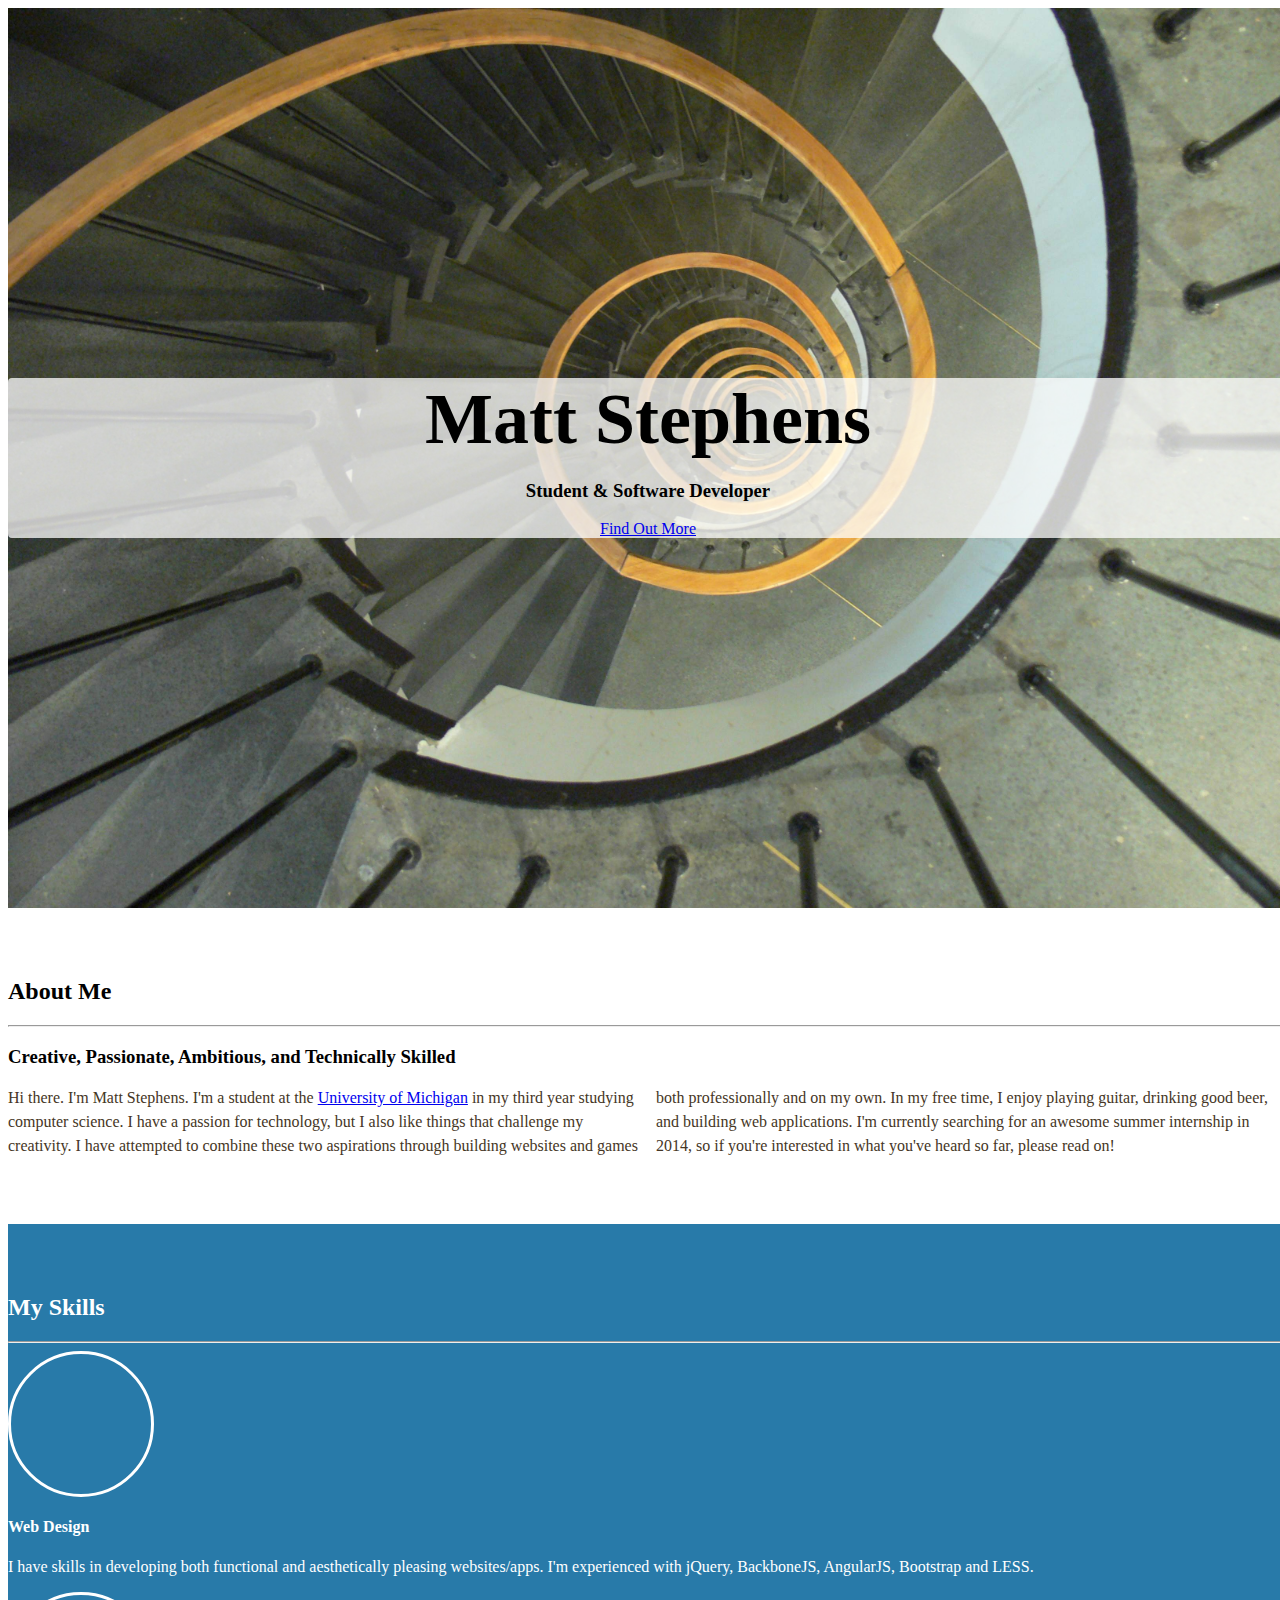
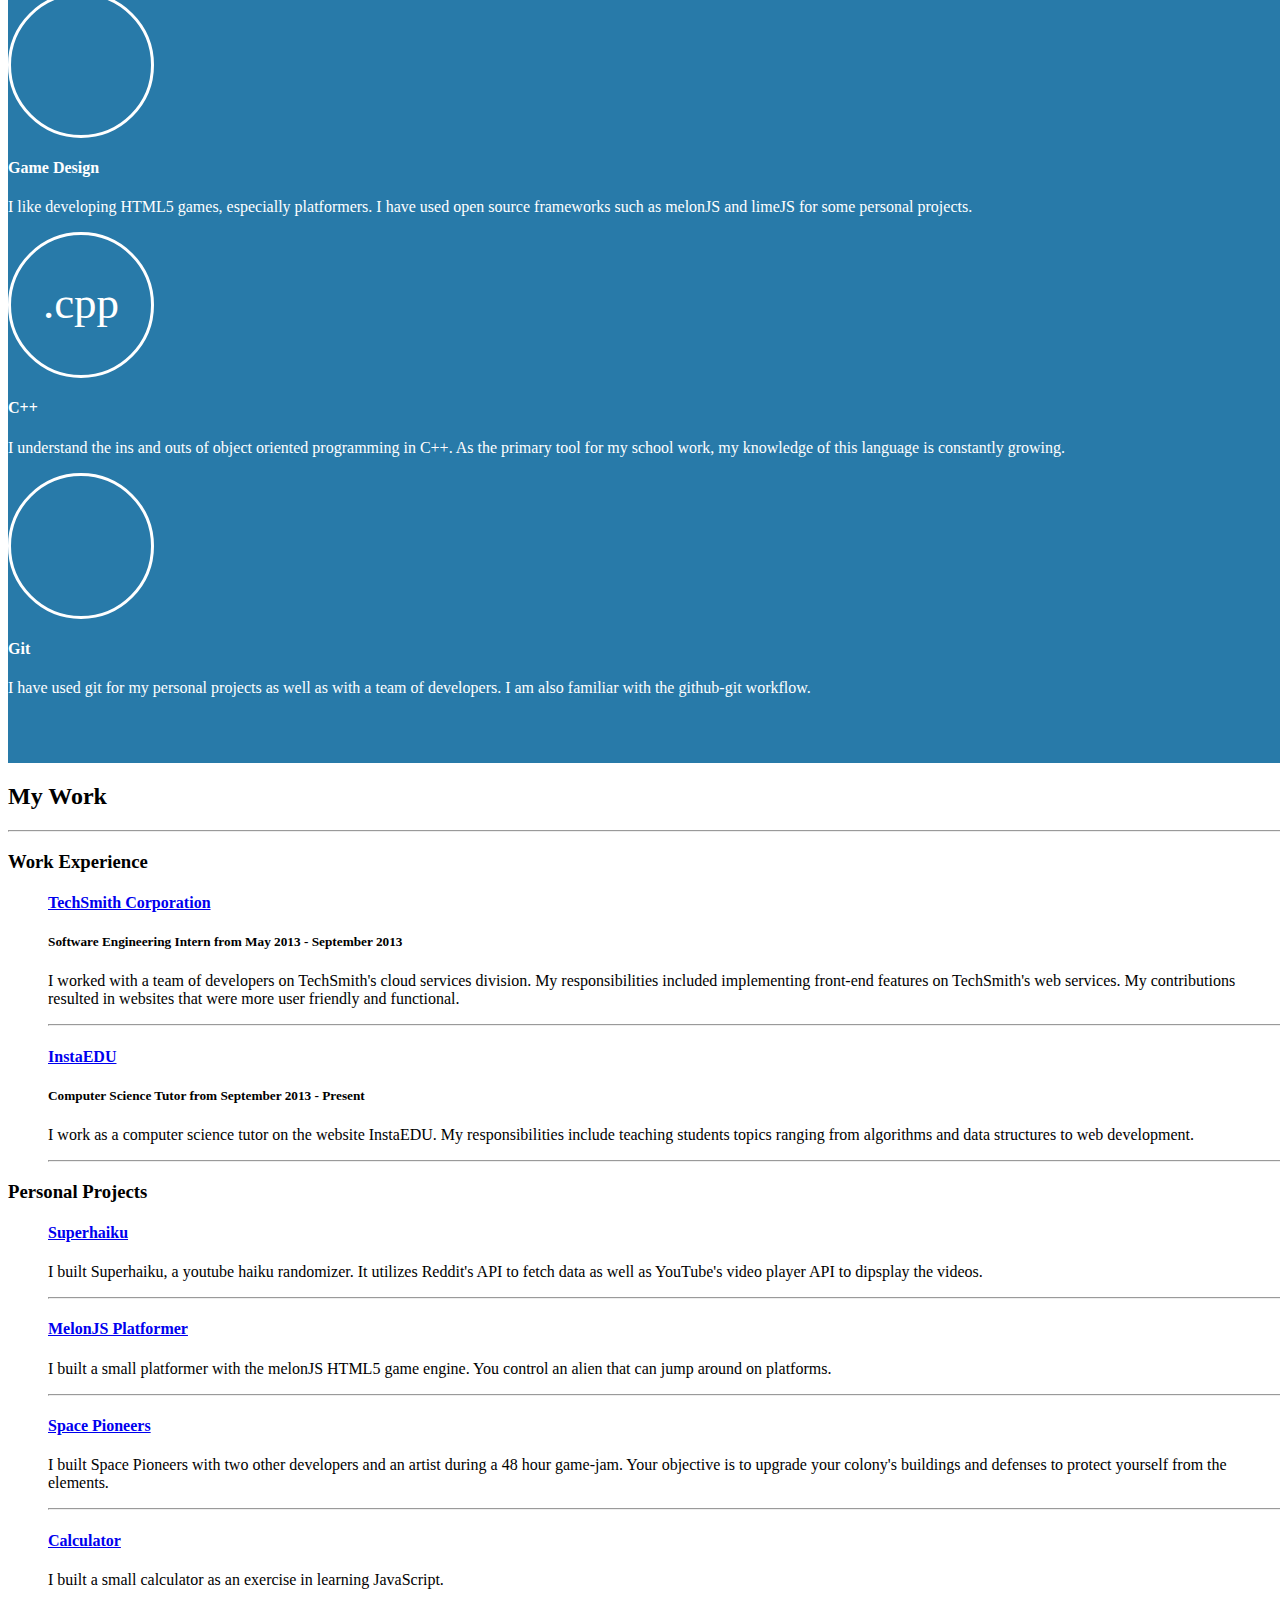
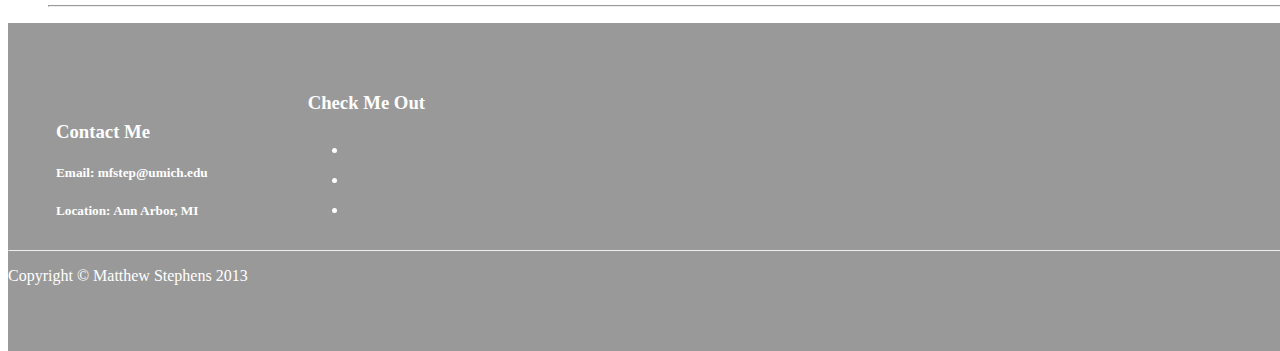
==== index.html @ 924f8e99 "Fixed footer links and updated skills" ====
<!DOCTYPE html>
<html lang="en">
  <head>
    <meta charset="utf-8">
    <meta name="viewport" content="width=device-width, initial-scale=1.0">
    <meta name="description" content="The personal website of Matt Stephens, student and software developer">
    <meta name="author" content="Matthew Stephens">

    <link type="image/x-icon" rel="icon" href="img/favicon.ico">
    <link type="image/x-icon" rel="shortcut icon" href="img/favicon.ico">

    <title>Matt Stephens: Student & Software Developer</title>

    <!-- Bootstrap core CSS -->
    <link href="css/bootstrap.css" rel="stylesheet">

    <!-- Add custom CSS here -->
    <link href="css/stylish-portfolio.css" rel="stylesheet">
    <link href="font-awesome/css/font-awesome.min.css" rel="stylesheet">
  </head>

  <body>

    <!-- Side Menu -->
    <a id="menu-toggle" href="#" class="btn btn-primary btn-lg toggle"><i class="icon-reorder"></i></a>
    <div id="sidebar-wrapper">
      <ul class="sidebar-nav">
        <a id="menu-close" href="#" class="btn btn-default btn-lg pull-right toggle"><i class="icon-remove"></i></a>
        <li class="sidebar-brand"><a href="http://startbootstrap.com">Start Bootstrap</a></li>
        <li><a href="#top">Home</a></li>
        <li><a href="#intro">About Me</a></li>
        <li><a href="#services">My Skills</a></li>
        <li><a href="#portfolio">My Work</a></li>
        <li><a href="#contact">Contact</a></li>
      </ul>
    </div>
    <!-- /Side Menu -->
  
    <!-- Full Page Image Header Area -->
    <div id="top" class="header">
      <div class="vert-text">
        <div class="landing-text col-md-6 col-md-offset-3">
          <h1>Matt Stephens</h1>
          <h3>Student & Software Developer</h3>
          <a href="#intro" class="btn btn-default btn-lg btn-primary">Find Out More</a>
        </div>
      </div>
    </div>
    <!-- /Full Page Image Header Area -->
  
    <!-- Intro -->
    <div id="intro" class="intro">
      <div class="container">
        <div class="row">
          <div class="col-md-4 col-md-offset-4 text-center">
            <h2>About Me</h2>
            <hr>
          </div>
          <div class="col-md-8 col-md-offset-2">
            <h3>Creative, Passionate, Ambitious, and Technically Skilled</h3>
            <p class="text-left">Hi there. I'm Matt Stephens. I'm a student at the <a href="http://umich.edu">University of Michigan</a> in my third year studying computer science. I have a passion for technology, but I also like things that challenge my creativity. I have attempted to combine these two aspirations through building websites and games both professionally and on my own. In my free time, I enjoy playing guitar, drinking good beer, and building web applications. I'm currently searching for an awesome summer internship in 2014, so if you're interested in what you've heard so far, please read on!</p>
          </div>
        </div>
      </div>
    </div>
    <!-- /Intro -->
  
    <!-- Services -->
    <div id="services" class="services">
      <div class="container">
        <div class="row">
          <div class="col-md-4 col-md-offset-4 text-center">
            <h2>My Skills</h2>
            <hr>
          </div>
        </div>
        <div class="row">
          <div class="col-md-2 col-md-offset-2 text-center">
            <div class="service-item">
              <i class="service-icon icon-html5"></i>
              <h4>Web Design</h4>
              <p>I have skills in developing both functional and aesthetically pleasing websites/apps. I'm experienced with jQuery, BackboneJS, AngularJS, Bootstrap and LESS. </p>
            </div>
          </div>
          <div class="col-md-2 text-center">
            <div class="service-item">
              <i class="service-icon icon-gamepad"></i>
              <h4>Game Design</h4>
              <p>I like developing HTML5 games, especially platformers. I have used open source frameworks such as melonJS and limeJS for some personal projects.</p>
            </div>
          </div>
          <div class="col-md-2 text-center">
            <div class="service-item">
              <i class="service-icon cpp-icon">.cpp</i>
              <h4>C++</h4>
              <p>I understand the ins and outs of object oriented programming in C++. As the primary tool for my school work, my knowledge of this language is constantly growing.</p>
            </div>
          </div>
          <div class="col-md-2 text-center">
            <div class="service-item">
              <i class="service-icon icon-code-fork"></i>
              <h4>Git</h4>
              <p>I have used git for my personal projects as well as with a team of developers. I am also familiar with the github-git workflow.</p>
            </div>
          </div>
        </div>
      </div>
    </div>
    <!-- /Services -->

    <!-- Callout -->
    <!-- <div class="callout">
      <div class="vert-text">
        <h1>A Dramatic Text Area</h1>
      </div>
    </div> -->
    <!-- /Callout -->

    <!-- Portfolio -->
    <div id ="portfolio" class="portfolio">
      <div class="container">
        <div class="row">
          <div class="col-md-4 col-md-offset-4 text-center">
            <h2>My Work</h2>
            <hr>
          </div>
        </div>
        <div class="row">
          <div class="col-md-8 col-md-offset-2">
            <h3>Work Experience</h3>
            <ul>
              <h4><a href="http://techsmith.com">TechSmith Corporation</a></h4>
              <h5>Software Engineering Intern from May 2013 - September 2013</h5>
              <p>I worked with a team of developers on TechSmith's cloud services division. My responsibilities included implementing front-end features on TechSmith's web services. My contributions resulted in websites that were more user friendly and functional.</p>
              <hr>
              <h4><a href="http://instaedu.com">InstaEDU</a></h4>
              <h5>Computer Science Tutor from September 2013 - Present</h5>
              <p>I work as a computer science tutor on the website InstaEDU. My responsibilities include teaching students topics ranging from algorithms and data structures to web development.</p>
              <hr>
            </ul>
          </div>
        </div>
        <div class="row">
          <div class="col-md-8 col-md-offset-2">
          <h3>Personal Projects</h3>
          <ul>
            <h4><a href="http://mfstephens.com/superhaiku">Superhaiku</a></h4>
            <p>I built Superhaiku, a youtube haiku randomizer. It utilizes Reddit's API to fetch data as well as YouTube's video player API to dipsplay the videos.</p>
            <hr>
            <h4><a href="http://mfstephens.com/melonJS-platformer/">MelonJS Platformer</a></h4>
            <p>I built a small platformer with the melonJS HTML5 game engine. You control an alien that can jump around on platforms.</p>
            <hr>
            <h4><a href="http://mfstephens.com/GameJamBeta">Space Pioneers</a></h4>
            <p>I built Space Pioneers with two other developers and an artist during a 48 hour game-jam. Your objective is to upgrade your colony's buildings and defenses to protect yourself from the elements.</p>
            <hr>
            <h4><a href="http://mfstephens.com/CalculatorJS">Calculator</a></h4>
            <p>I built a small calculator as an exercise in learning JavaScript.</p>
            <hr>
          </ul>
        </div>
      </div>
    </div>
    <!-- /Portfolio -->

    <!-- Call to Action -->
<!--     <div class="call-to-action">
      <div class="container">
        <div class="row">
          <div class="col-md-6 col-md-offset-3 text-center">
            <h3>Like what you see? Go ahead and shoot me an email.</h3>
            <a href="#top" class="btn btn-lg btn-default">Click Me!</a>
            <a href="#top" class="btn btn-lg btn-primary">Look at Me!</a>
          </div>
        </div>
      </div>
    </div> -->
    <!-- /Call to Action -->

    <!-- Footer -->
    <footer id="contact" class="call-to-action">
      <div class="container">
        <div class="row">
          <div class="col-md-6 col-md-offset-3 text-center">
            <div class="text-left footer-block">
              <h3>Contact Me</h3>
              <h5><b>Email:</b> mfstep@umich.edu</h5>
              <h5><b>Location:</b> Ann Arbor, MI</h5>
            </div>
            <div class="text-left footer-block">
              <h3>Check Me Out</h3>
              <ul class="list-inline">
                <li><a href="http://www.linkedin.com/pub/matthew-stephens/68/2b8/b42"><i class="icon-linkedin icon-2x"></i></a></li>
                <li><a href="https://github.com/mfstephens"><i class="icon-github icon-2x"></i></a></li>
                <li><a href="https://plus.google.com/u/0/112399172421768253395/posts"><i class="icon-google-plus icon-2x"></i></a></li>
              </ul>
            </div>
            <hr>
            <p>Copyright &copy; Matthew Stephens 2013</p>
          </div>
        </div>
      </div>
    </footer>
    <!-- /Footer -->

  <!-- Bootstrap core JavaScript -->
  <!-- Placed at the end of the document so the pages load faster -->
  <script src="js/jquery.js"></script>
  <script src="js/bootstrap.js"></script>

  <!-- Custom JavaScript for the Side Menu - Put in a custom JS file if you want to clean this up -->
  <script>
      $("#menu-close").click(function(e) {
          e.preventDefault();
          $("#sidebar-wrapper").toggleClass("active");
      });
  </script>
  <script>
      $("#menu-toggle").click(function(e) {
          e.preventDefault();
          $("#sidebar-wrapper").toggleClass("active");
      });
  </script>
  <script>
    $(function() {
        $('a[href*=#]:not([href=#])').click(function() {
          if (location.pathname.replace(/^\//,'') == this.pathname.replace(/^\//,'') 
              || location.hostname == this.hostname) {

            var target = $(this.hash);
            target = target.length ? target : $('[name=' + this.hash.slice(1) +']');
            if (target.length) {
              $('html,body').animate({
                scrollTop: target.offset().top
              }, 1000);
              return false;
            }
          }
        });
      });
    </script>
    <script>
        (function(i,s,o,g,r,a,m){i['GoogleAnalyticsObject']=r;i[r]=i[r]||function(){
        (i[r].q=i[r].q||[]).push(arguments)},i[r].l=1*new Date();a=s.createElement(o),
        m=s.getElementsByTagName(o)[0];a.async=1;a.src=g;m.parentNode.insertBefore(a,m)
        })(window,document,'script','//www.google-analytics.com/analytics.js','ga');

        ga('create', 'UA-41989100-2', 'mfstephens.com');
        ga('send', 'pageview');
    </script>
  </body>
</html>
---- css/stylish-portfolio.css ----
/* Global Styles */

html,
body {
  height: 100%;
  width: 100%;
}

.vert-text {
  display: table-cell;
  vertical-align: middle;
  text-align: center;
}

.vert-text h1 {
  padding: 0;
  margin: 0;
  font-size: 4.5em;
  font-weight: 700;
}

.landing-text {
  background: rgba(255, 255, 255, .75);
  border-radius: 4px;
}

.landing-text a {
  margin-bottom: 14px;
}

/* Side Menu */

#sidebar-wrapper {
  margin-right: -250px;
  right: 0;
  width: 250px;
  background: #000;
  position: fixed;
  height: 100%;
  overflow-y: auto;
  z-index: 1000;
  -webkit-transition: all 0.4s ease 0s;
  -moz-transition: all 0.4s ease 0s;
  -ms-transition: all 0.4s ease 0s;
  -o-transition: all 0.4s ease 0s;
  transition: all 0.4s ease 0s;
}

.sidebar-nav {
  position: absolute;
  top: 0;
  width: 250px;
  list-style: none;
  margin: 0;
  padding: 0;
}

.sidebar-nav li {
  line-height: 40px;
  text-indent: 20px;
}

.sidebar-nav li a {
  color: #999999;
  display: block;
  text-decoration: none;
}

.sidebar-nav li a:hover {
  color: #fff;
  background: rgba(255,255,255,0.2);
  text-decoration: none;
}

.sidebar-nav li a:active,
.sidebar-nav li a:focus {
  text-decoration: none;
}

.sidebar-nav > .sidebar-brand {
  height: 55px;
  line-height: 55px;
  font-size: 18px;
}

.sidebar-nav > .sidebar-brand a {
  color: #999999;
}

.sidebar-nav > .sidebar-brand a:hover {
  color: #fff;
  background: none;
}

#menu-toggle {
  top: 0;
  right: 0;
  position: fixed;
  z-index: 1;
}

#sidebar-wrapper.active {
  right: 250px;
  width: 250px;
  -webkit-transition: all 0.4s ease 0s;
  -moz-transition: all 0.4s ease 0s;
  -ms-transition: all 0.4s ease 0s;
  -o-transition: all 0.4s ease 0s;
  transition: all 0.4s ease 0s;
}

.toggle {
  margin: 5px 5px 0 0;
}

/* Full Page Image Header Area */

.header {
  display: table;
  height: 100%;
  width: 100%;
  position: relative;
  background: url(../img/bg.JPG) no-repeat center center fixed; 
  -webkit-background-size: cover;
  -moz-background-size: cover;
  -o-background-size: cover;
  background-size: cover;
}

/* Intro */

.intro {
  padding: 50px 0;
}

.intro p{
  -moz-column-count: 2;
  -moz-column-gap: 1em;
  -webkit-column-count: 2;
  -webkit-column-gap: 1em;
  column-count: 2;
  column-gap: 1em;
  line-height: 1.5em;
  color: rgb(69,54,37);
}

/* Services */

.services {
  background: #287AA9;
  padding: 50px 0;
  color: #ffffff;
}

.service-item {
  margin-bottom: 15px;
}

i.service-icon {
  border: 3px solid #ffffff;
  border-radius: 50%;
  display: inline-block;
  font-size: 56px;
  width: 140px;
  height: 140px;
  line-height: 136px;
  vertical-align: middle; 
  text-align: center;
}

i.service-icon:hover {
  font-size: 68px;
}

i.cpp-icon {
  font-style: normal;
  font-size: 45px;
}

i.cpp-icon:hover {
  font-size: 57px;
}

/* Callout */

.callout {
  color: #ffffff;
  display: table;
  height: 400px;
  width: 100%;
  background: url(../img/section-two.JPG) no-repeat center center fixed; 
  -webkit-background-size: cover;
  -moz-background-size: cover;
  -o-background-size: cover;
  background-size: cover;
}

/* Portfolio */


/* Call to Action */

.call-to-action {
  color: #ffffff;
  background: #999999;
  padding: 50px 0;
}

.call-to-action .btn {
  margin: 10px;
}

/* Footer */

footer {
  padding: 100px 0;
}

footer h3 {
  margin-bottom: 1em;
}

footer a {
  font-size: 1.6em;
  color: inherit;
}

footer a:hover {
  text-decoration: none;
  color: #287AA9;
  cursor: pointer;
}

.footer-block{
  display: inline-block;
  padding: 0 3em 0 3em;
}
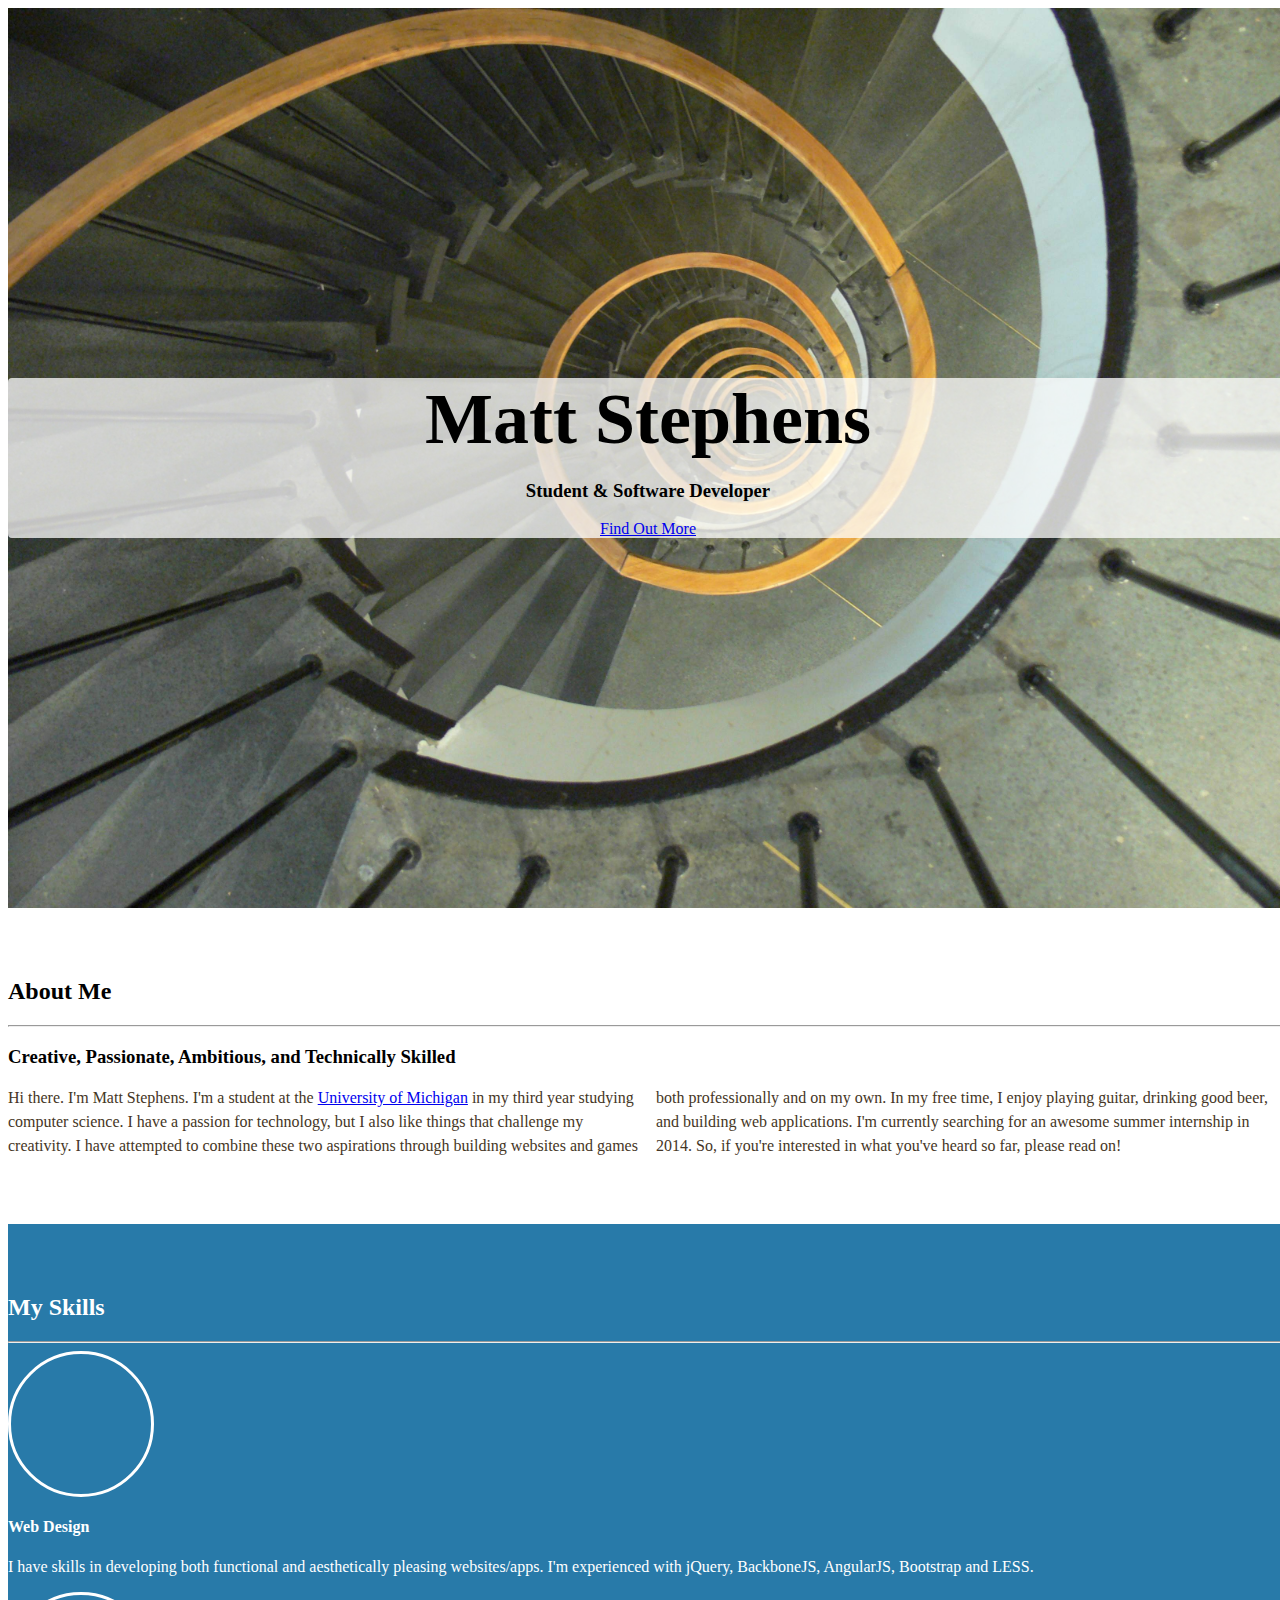
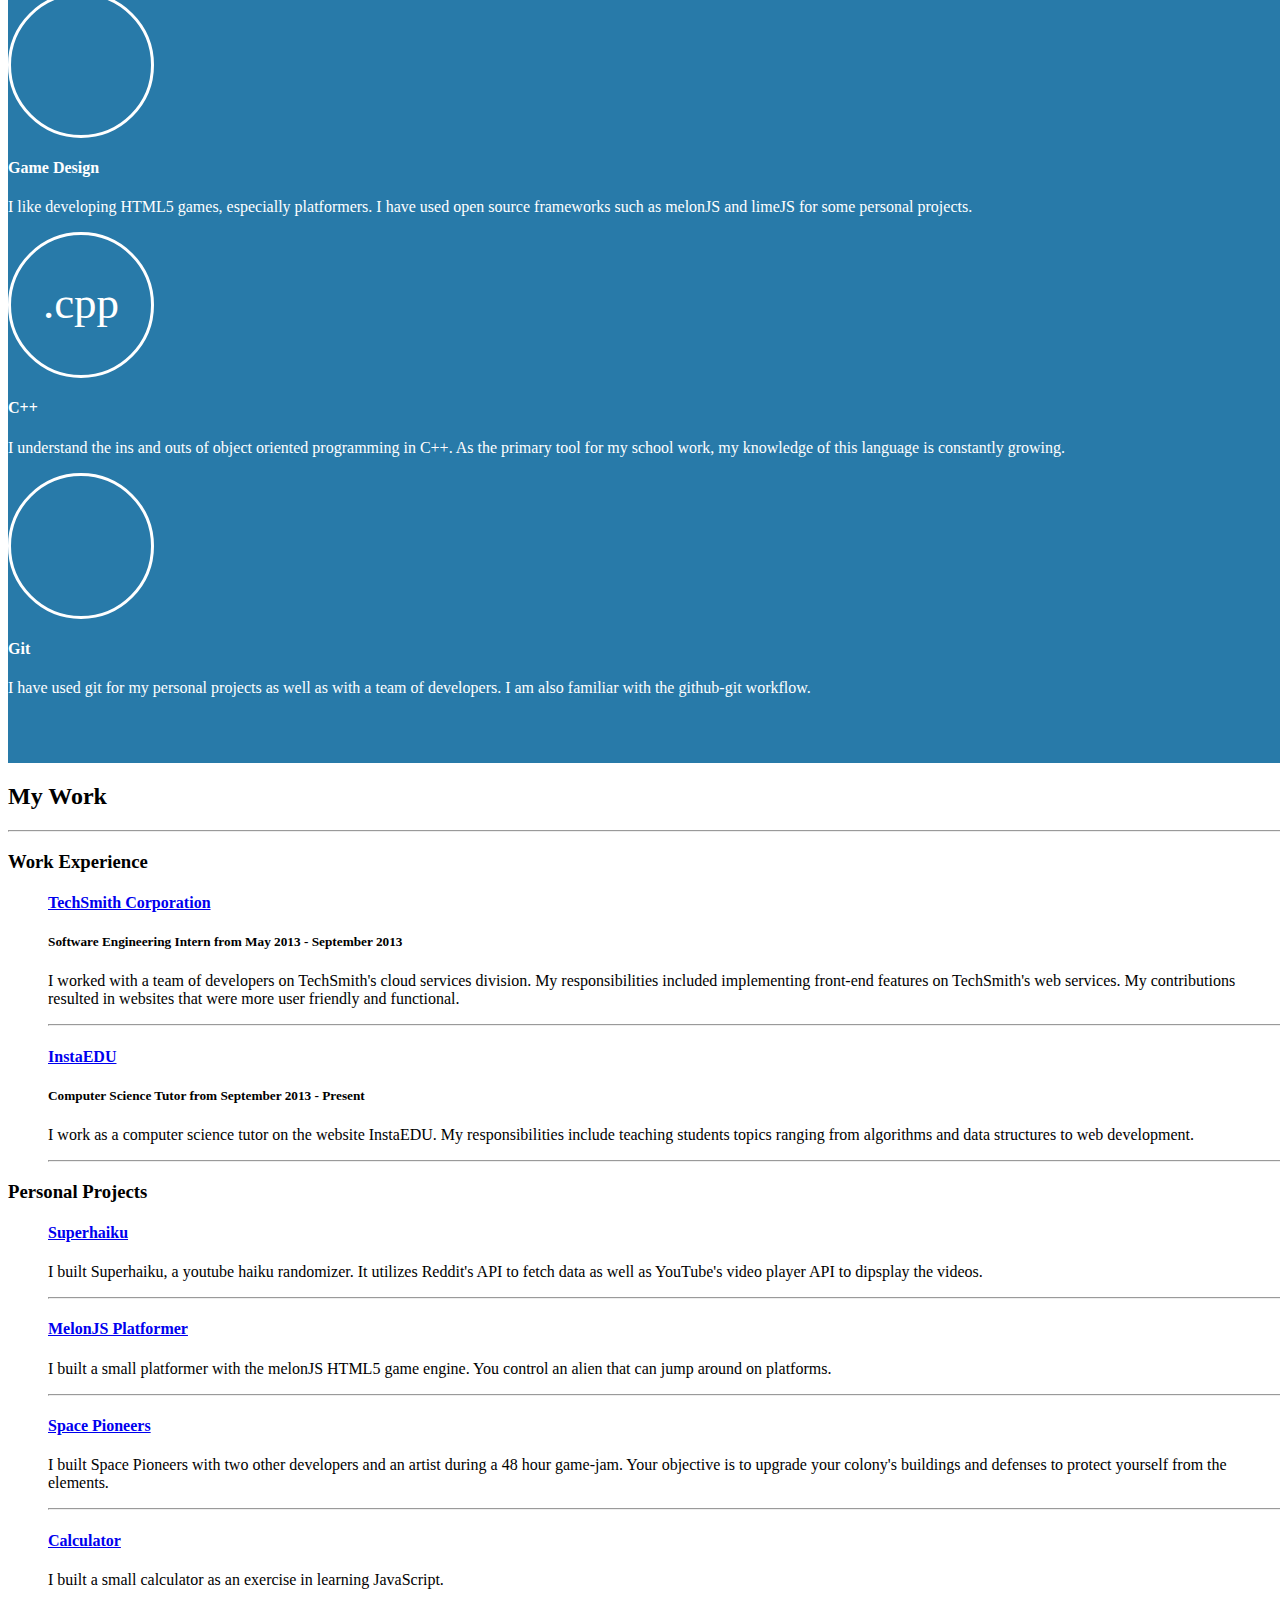
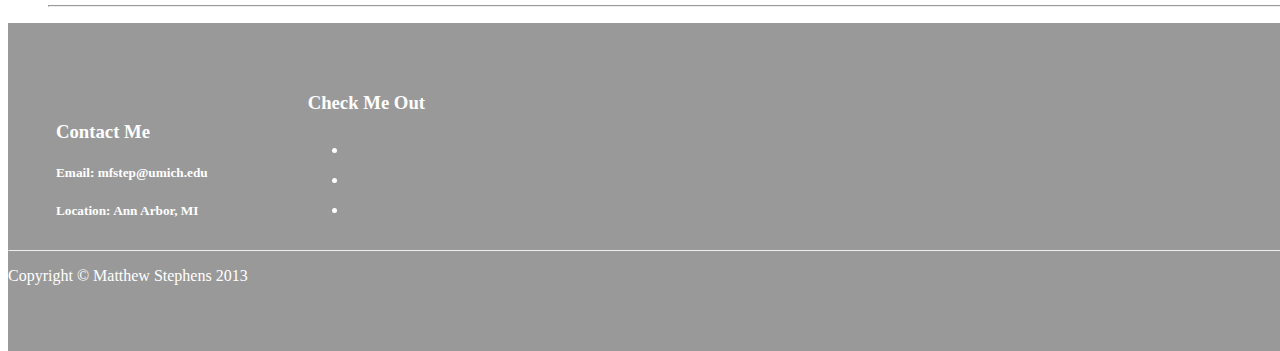
==== commit f2451adb: "Merge pull request #9 from mfstephens/redesign" ====
--- a/index.html
+++ b/index.html
@@ -26,7 +26,7 @@
     <div id="sidebar-wrapper">
       <ul class="sidebar-nav">
         <a id="menu-close" href="#" class="btn btn-default btn-lg pull-right toggle"><i class="icon-remove"></i></a>
-        <li class="sidebar-brand"><a href="http://startbootstrap.com">Start Bootstrap</a></li>
+        <li class="sidebar-brand"><a href="http://mfstephens.com">Matt Stephens</a></li>
         <li><a href="#top">Home</a></li>
         <li><a href="#intro">About Me</a></li>
         <li><a href="#services">My Skills</a></li>
@@ -58,7 +58,7 @@
           </div>
           <div class="col-md-8 col-md-offset-2">
             <h3>Creative, Passionate, Ambitious, and Technically Skilled</h3>
-            <p class="text-left">Hi there. I'm Matt Stephens. I'm a student at the <a href="http://umich.edu">University of Michigan</a> in my third year studying computer science. I have a passion for technology, but I also like things that challenge my creativity. I have attempted to combine these two aspirations through building websites and games both professionally and on my own. In my free time, I enjoy playing guitar, drinking good beer, and building web applications. I'm currently searching for an awesome summer internship in 2014, so if you're interested in what you've heard so far, please read on!</p>
+            <p class="text-left">Hi there. I'm Matt Stephens. I'm a student at the <a href="http://umich.edu">University of Michigan</a> in my third year studying computer science. I have a passion for technology, but I also like things that challenge my creativity. I have attempted to combine these two aspirations through building websites and games both professionally and on my own. In my free time, I enjoy playing guitar, drinking good beer, and building web applications. I'm currently searching for an awesome summer internship in 2014. So, if you're interested in what you've heard so far, please read on!</p>
           </div>
         </div>
       </div>
--- a/css/stylish-portfolio.css
+++ b/css/stylish-portfolio.css
@@ -178,7 +178,7 @@
 }
 
 i.cpp-icon:hover {
-  font-size: 57px;
+  font-size: 53px;
 }
 
 /* Callout */
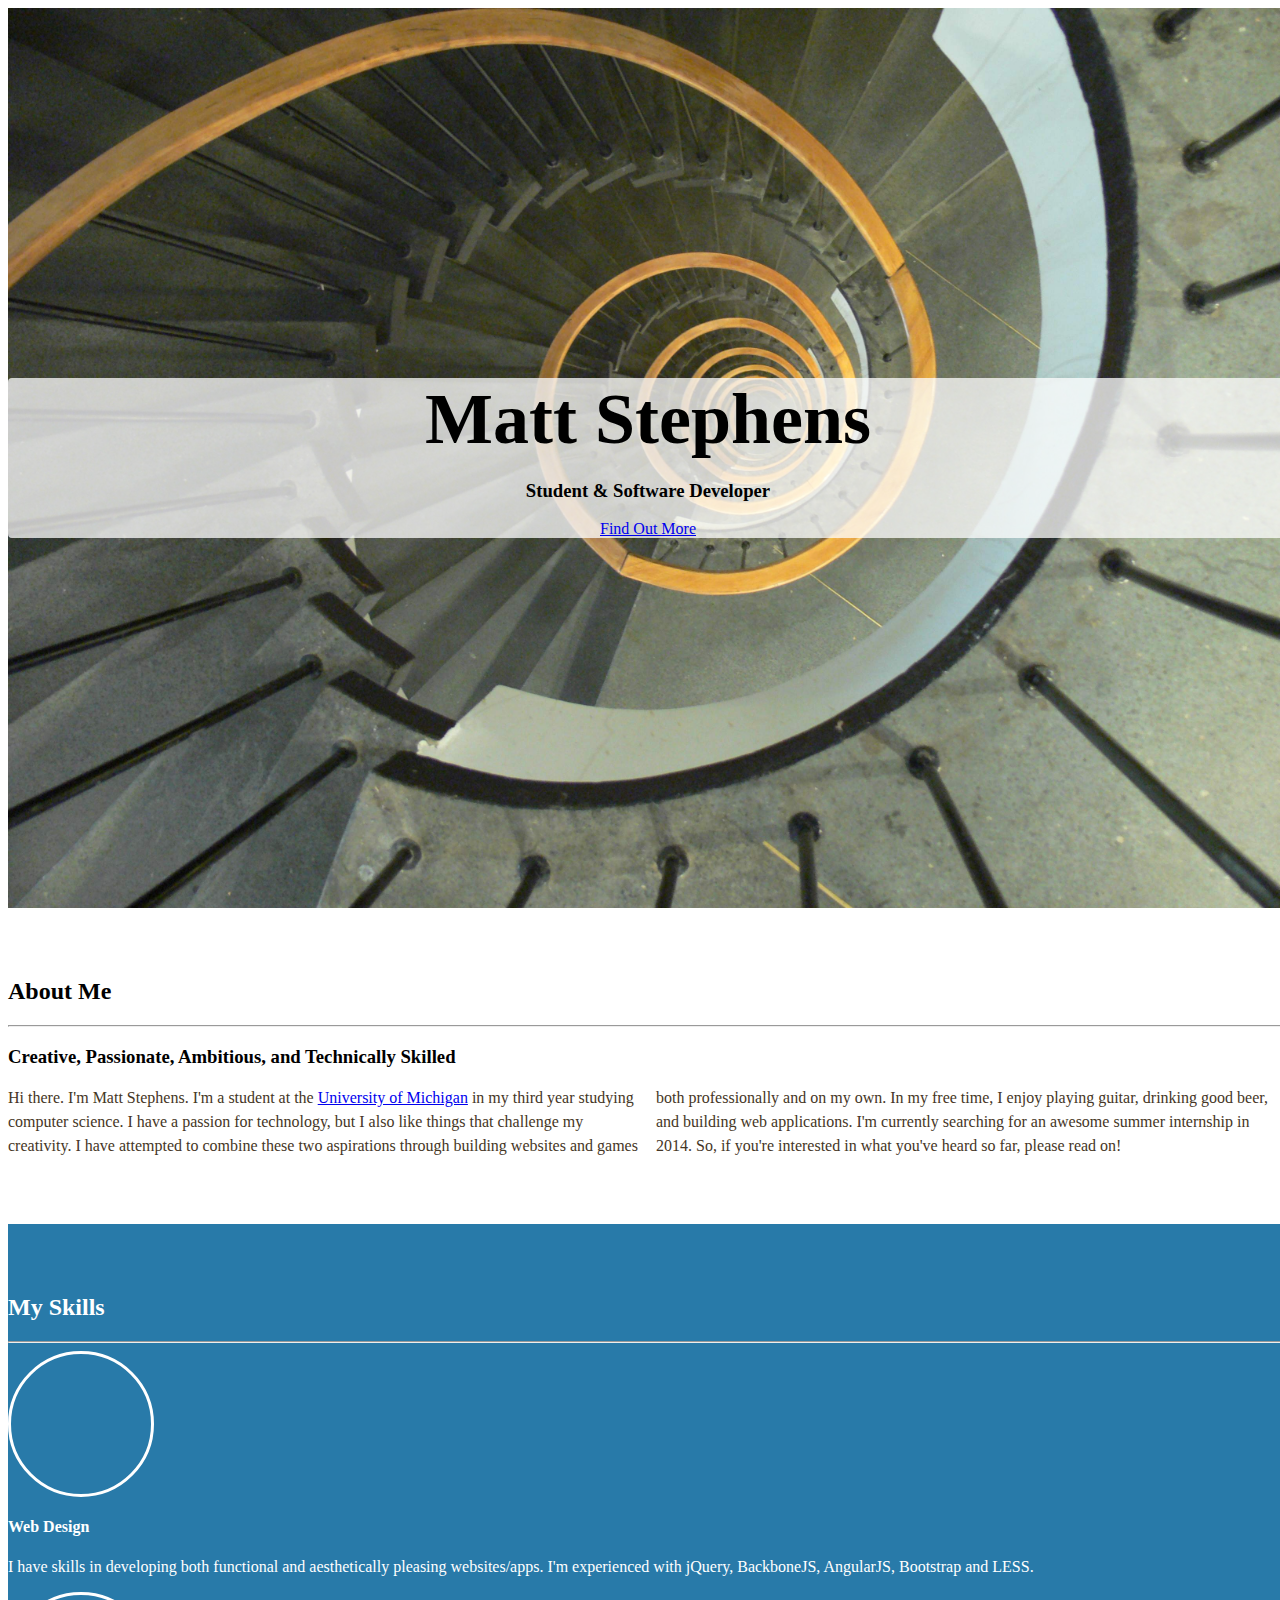
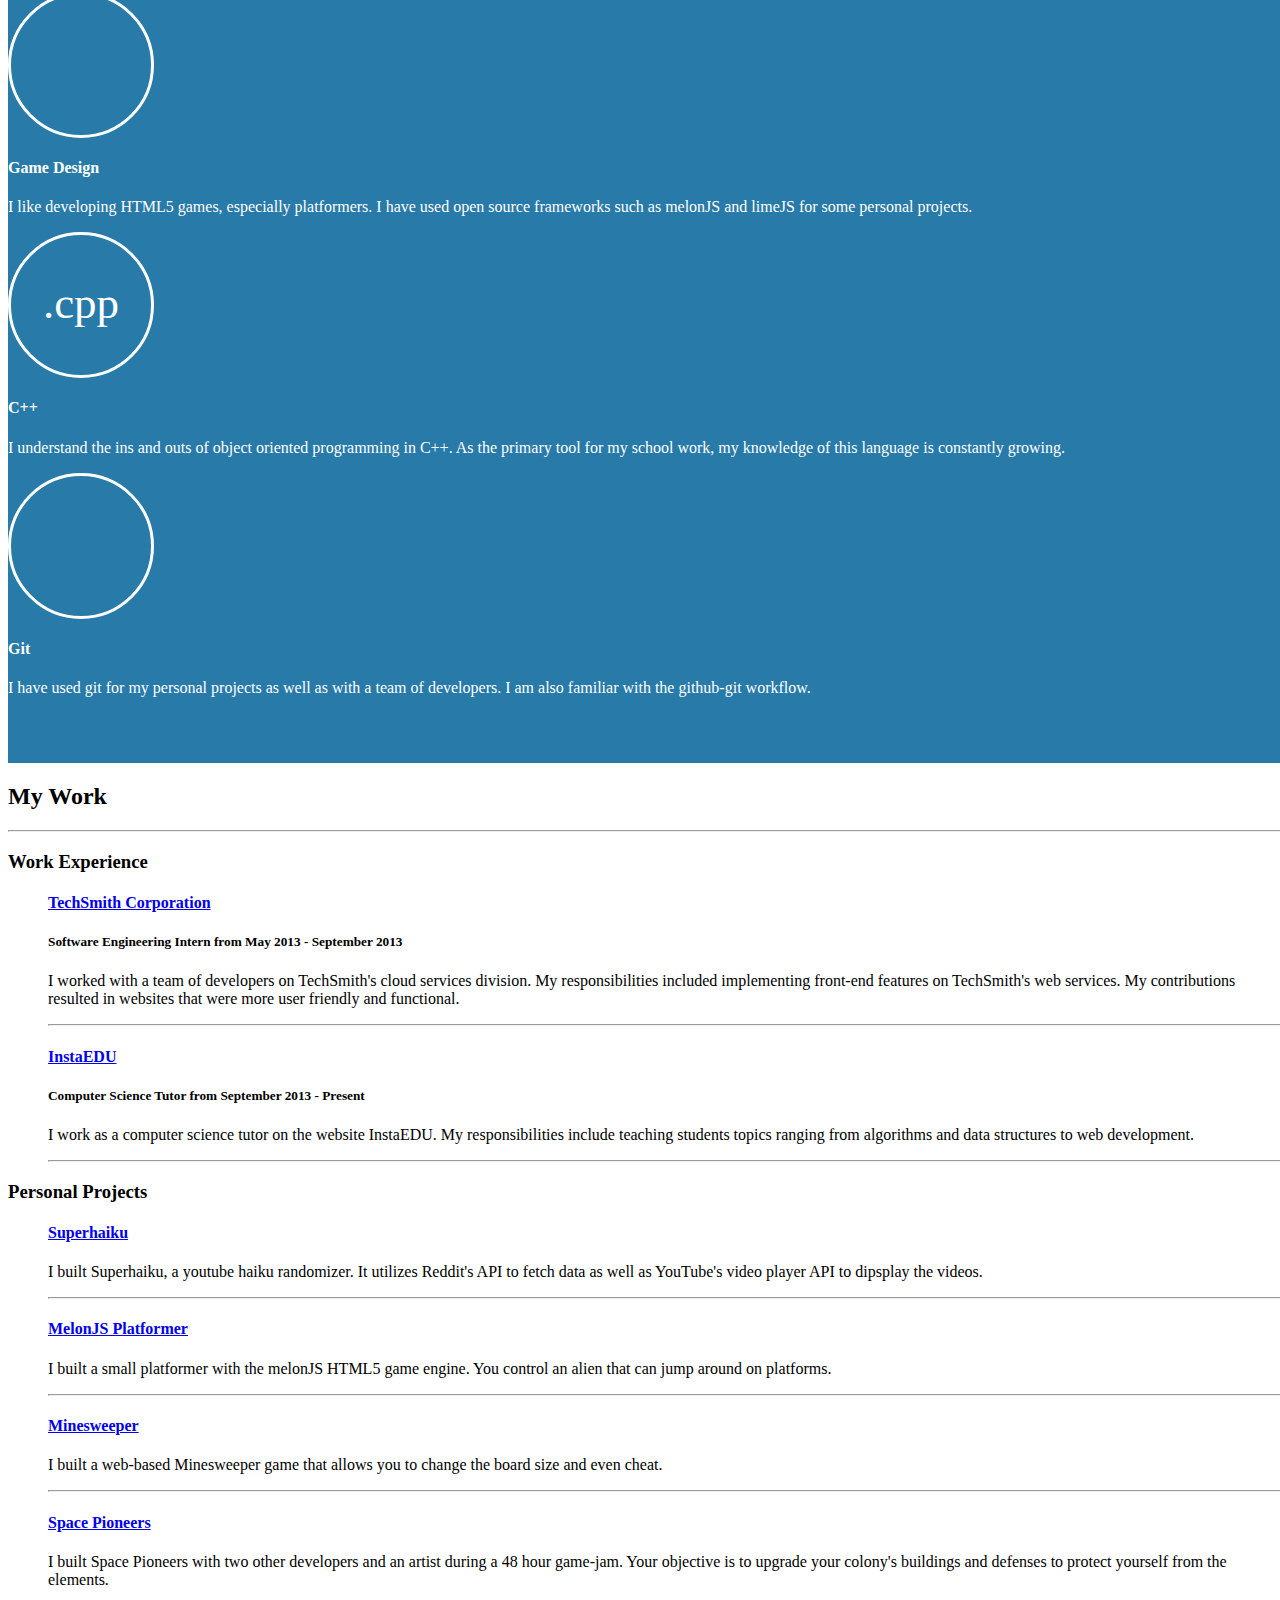
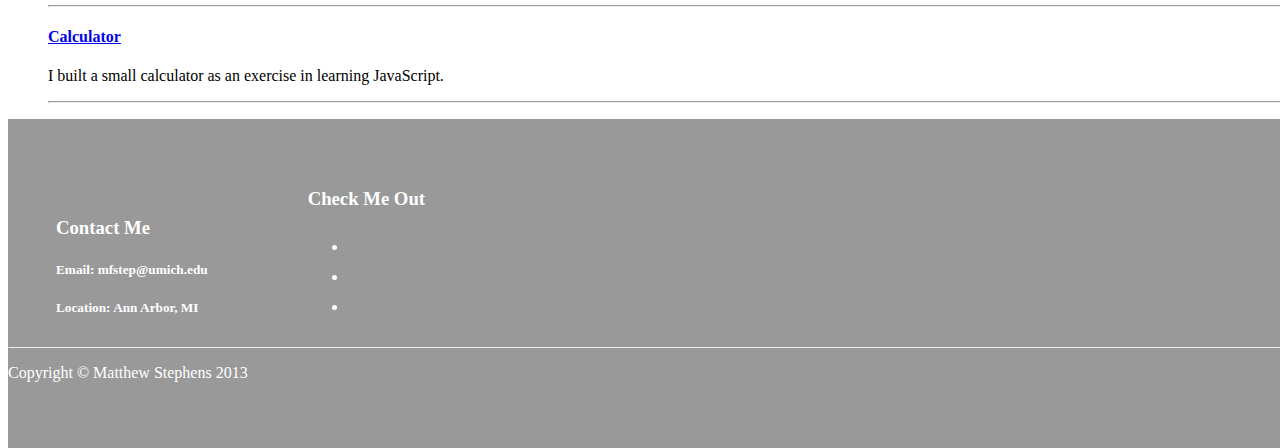
==== commit 3e453de3: "Added new project update" ====
--- a/index.html
+++ b/index.html
@@ -108,14 +108,6 @@
     </div>
     <!-- /Services -->
 
-    <!-- Callout -->
-    <!-- <div class="callout">
-      <div class="vert-text">
-        <h1>A Dramatic Text Area</h1>
-      </div>
-    </div> -->
-    <!-- /Callout -->
-
     <!-- Portfolio -->
     <div id ="portfolio" class="portfolio">
       <div class="container">
@@ -150,6 +142,9 @@
             <h4><a href="http://mfstephens.com/melonJS-platformer/">MelonJS Platformer</a></h4>
             <p>I built a small platformer with the melonJS HTML5 game engine. You control an alien that can jump around on platforms.</p>
             <hr>
+            <h4><a href="http://mfstephens.com/Minesweeper">Minesweeper</a></h4>
+            <p>I built a web-based Minesweeper game that allows you to change the board size and even cheat.</p>
+            <hr>
             <h4><a href="http://mfstephens.com/GameJamBeta">Space Pioneers</a></h4>
             <p>I built Space Pioneers with two other developers and an artist during a 48 hour game-jam. Your objective is to upgrade your colony's buildings and defenses to protect yourself from the elements.</p>
             <hr>
@@ -161,20 +156,6 @@
       </div>
     </div>
     <!-- /Portfolio -->
-
-    <!-- Call to Action -->
-<!--     <div class="call-to-action">
-      <div class="container">
-        <div class="row">
-          <div class="col-md-6 col-md-offset-3 text-center">
-            <h3>Like what you see? Go ahead and shoot me an email.</h3>
-            <a href="#top" class="btn btn-lg btn-default">Click Me!</a>
-            <a href="#top" class="btn btn-lg btn-primary">Look at Me!</a>
-          </div>
-        </div>
-      </div>
-    </div> -->
-    <!-- /Call to Action -->
 
     <!-- Footer -->
     <footer id="contact" class="call-to-action">
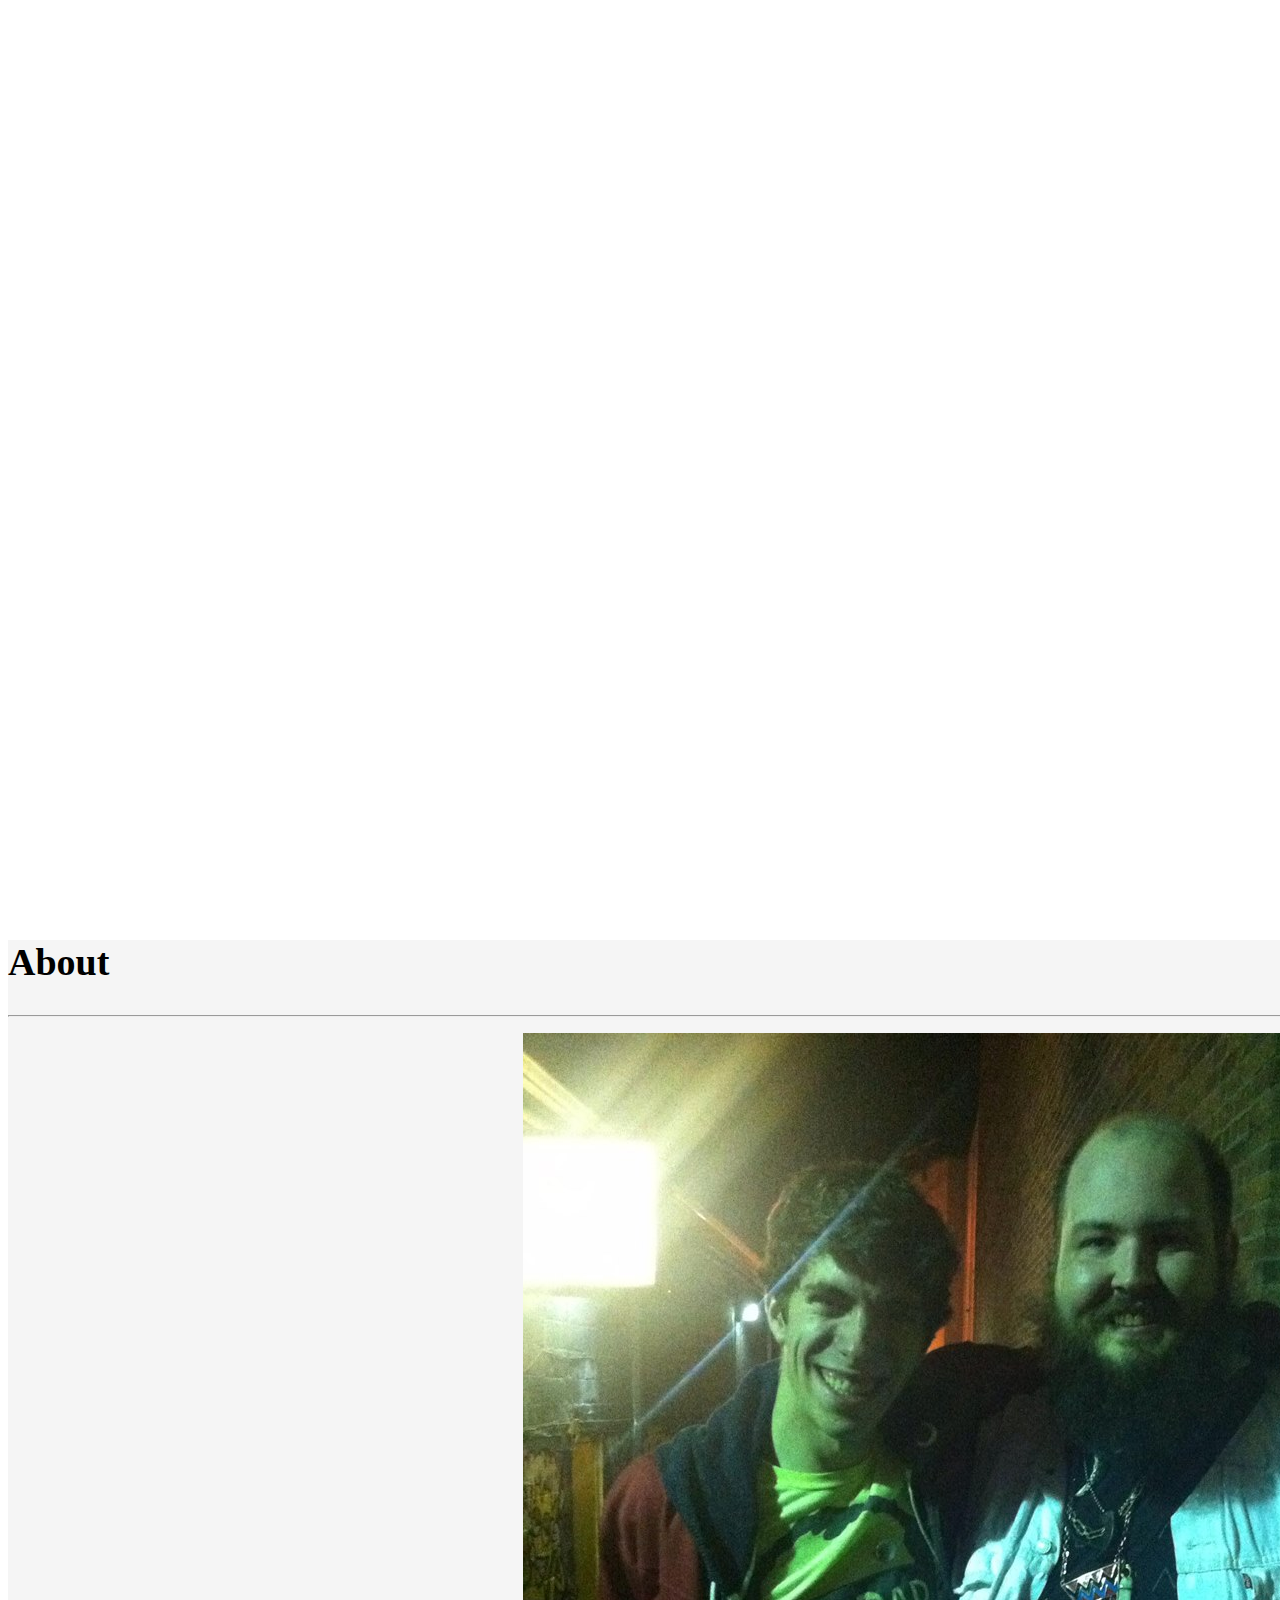
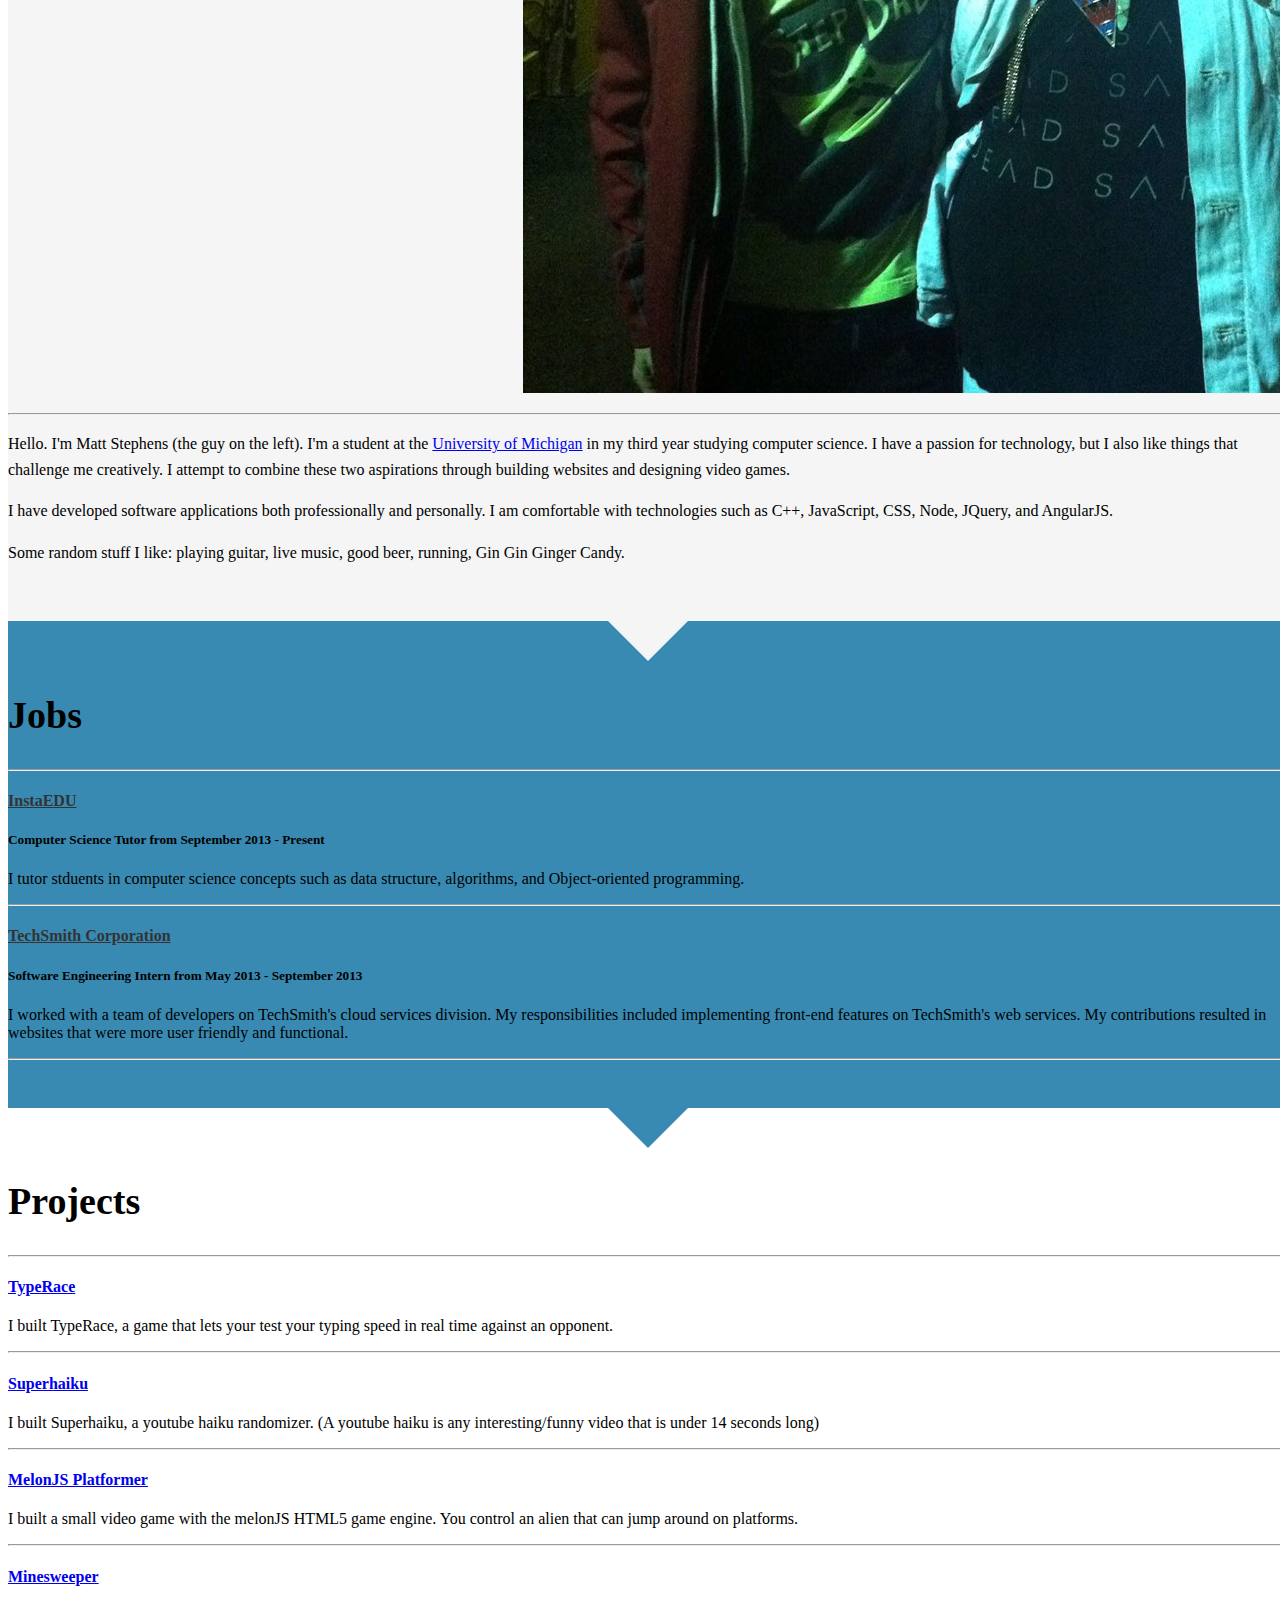
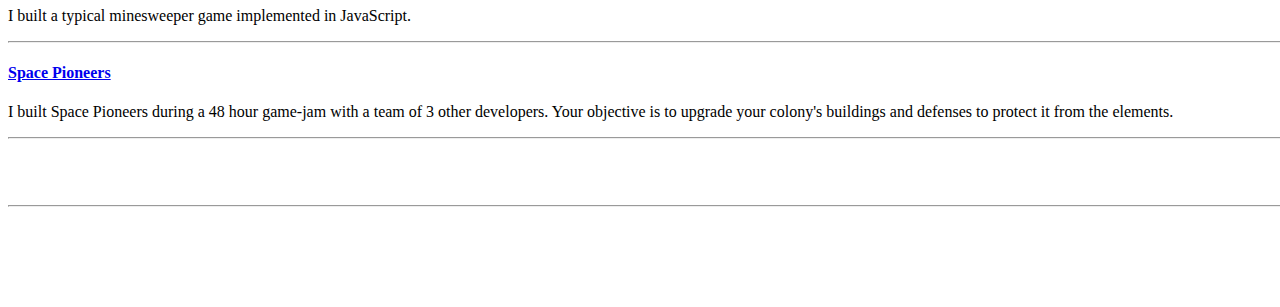
==== commit 17208260: "Changed a bunch of stuff" ====
--- a/index.html
+++ b/index.html
@@ -5,178 +5,124 @@
     <meta name="viewport" content="width=device-width, initial-scale=1.0">
     <meta name="description" content="The personal website of Matt Stephens, student and software developer">
     <meta name="author" content="Matthew Stephens">
-
     <link type="image/x-icon" rel="icon" href="img/favicon.ico">
     <link type="image/x-icon" rel="shortcut icon" href="img/favicon.ico">
-
-    <title>Matt Stephens: Student & Software Developer</title>
-
-    <!-- Bootstrap core CSS -->
+    <title>Matt Stephens</title>
     <link href="css/bootstrap.css" rel="stylesheet">
-
-    <!-- Add custom CSS here -->
-    <link href="css/stylish-portfolio.css" rel="stylesheet">
+    <link href="css/index.css" rel="stylesheet">
     <link href="font-awesome/css/font-awesome.min.css" rel="stylesheet">
   </head>
 
   <body>
-
-    <!-- Side Menu -->
-    <a id="menu-toggle" href="#" class="btn btn-primary btn-lg toggle"><i class="icon-reorder"></i></a>
-    <div id="sidebar-wrapper">
-      <ul class="sidebar-nav">
-        <a id="menu-close" href="#" class="btn btn-default btn-lg pull-right toggle"><i class="icon-remove"></i></a>
-        <li class="sidebar-brand"><a href="http://mfstephens.com">Matt Stephens</a></li>
-        <li><a href="#top">Home</a></li>
-        <li><a href="#intro">About Me</a></li>
-        <li><a href="#services">My Skills</a></li>
-        <li><a href="#portfolio">My Work</a></li>
-        <li><a href="#contact">Contact</a></li>
-      </ul>
-    </div>
-    <!-- /Side Menu -->
-  
     <!-- Full Page Image Header Area -->
     <div id="top" class="header">
       <div class="vert-text">
-        <div class="landing-text col-md-6 col-md-offset-3">
+        <div class="header-container white">
+          <h3>Introducing</h3>
           <h1>Matt Stephens</h1>
           <h3>Student & Software Developer</h3>
-          <a href="#intro" class="btn btn-default btn-lg btn-primary">Find Out More</a>
+          <div class="col-md-6 col-md-offset-3 social-icons">
+            <div class="linky"><a href="http://www.linkedin.com/pub/matthew-stephens/68/2b8/b42"><i class="icon-linkedin icon-fw"></i></a></div>
+            <div class="linky"><a href="https://github.com/mfstephens"><i class="icon-github icon-fw"></i></a></div>
+            <div class="linky"><a href="https://plus.google.com/u/0/112399172421768253395/posts"><i class="icon-google-plus icon-fw"></i></a></div>
+            <div class="linky"><a href="mailto:mfstep@umich.edu"><i class="icon-envelope-alt icon-fw"></i></a></div>
+          </div>
         </div>
+        <div class="arrow"><div class="arrow-linky"><a href="#about"><i class="icon-circle-arrow-down icon-fw white"></i></a></div></div>
       </div>
     </div>
     <!-- /Full Page Image Header Area -->
-  
-    <!-- Intro -->
-    <div id="intro" class="intro">
+    
+    <!-- About -->
+    <div id ="about" class="about">
       <div class="container">
         <div class="row">
           <div class="col-md-4 col-md-offset-4 text-center">
-            <h2>About Me</h2>
+            <h2>About</h2>
             <hr>
           </div>
           <div class="col-md-8 col-md-offset-2">
-            <h3>Creative, Passionate, Ambitious, and Technically Skilled</h3>
-            <p class="text-left">Hi there. I'm Matt Stephens. I'm a student at the <a href="http://umich.edu">University of Michigan</a> in my third year studying computer science. I have a passion for technology, but I also like things that challenge my creativity. I have attempted to combine these two aspirations through building websites and games both professionally and on my own. In my free time, I enjoy playing guitar, drinking good beer, and building web applications. I'm currently searching for an awesome summer internship in 2014. So, if you're interested in what you've heard so far, please read on!</p>
-          </div>
-        </div>
-      </div>
-    </div>
-    <!-- /Intro -->
-  
-    <!-- Services -->
-    <div id="services" class="services">
-      <div class="container">
-        <div class="row">
-          <div class="col-md-4 col-md-offset-4 text-center">
-            <h2>My Skills</h2>
-            <hr>
-          </div>
-        </div>
-        <div class="row">
-          <div class="col-md-2 col-md-offset-2 text-center">
-            <div class="service-item">
-              <i class="service-icon icon-html5"></i>
-              <h4>Web Design</h4>
-              <p>I have skills in developing both functional and aesthetically pleasing websites/apps. I'm experienced with jQuery, BackboneJS, AngularJS, Bootstrap and LESS. </p>
+            <div class="photo">
+              <img src="img/wallave.jpg" alt="Matt Stephens" class="img-circle img-responsive">
             </div>
           </div>
-          <div class="col-md-2 text-center">
-            <div class="service-item">
-              <i class="service-icon icon-gamepad"></i>
-              <h4>Game Design</h4>
-              <p>I like developing HTML5 games, especially platformers. I have used open source frameworks such as melonJS and limeJS for some personal projects.</p>
-            </div>
-          </div>
-          <div class="col-md-2 text-center">
-            <div class="service-item">
-              <i class="service-icon cpp-icon">.cpp</i>
-              <h4>C++</h4>
-              <p>I understand the ins and outs of object oriented programming in C++. As the primary tool for my school work, my knowledge of this language is constantly growing.</p>
-            </div>
-          </div>
-          <div class="col-md-2 text-center">
-            <div class="service-item">
-              <i class="service-icon icon-code-fork"></i>
-              <h4>Git</h4>
-              <p>I have used git for my personal projects as well as with a team of developers. I am also familiar with the github-git workflow.</p>
+          <div class="col-md-6 col-md-offset-3">
+            <hr>
+            <div class="col-md-6 about-text">
+              <p class="text-left">Hello. I'm Matt Stephens (the guy on the left). I'm a student at the <a href="http://umich.edu">University of Michigan</a> in my third year studying computer science. I have a passion for technology, but I also like things that challenge me creatively. I attempt to combine these two aspirations through building websites and designing video games.</p>
+            </div> 
+            <div class="col-md-6 about-text">
+              <p class="text-left">I have developed software applications both professionally and personally. I am comfortable with technologies such as C++, JavaScript, CSS, Node, JQuery, and AngularJS.</p>
+              <p class="text-left">Some random stuff I like: playing guitar, live music, good beer, running, Gin Gin Ginger Candy.</p>
             </div>
           </div>
         </div>
       </div>
     </div>
-    <!-- /Services -->
+    <!-- About -->
+
+    <!-- Jobs -->
+    <div id ="jobs" class="jobs">
+      <div class="arrow-down gray"></div>
+      <div class="container">
+        <div class="row">
+          <div class="col-md-4 col-md-offset-4 text-center">
+            <h2>Jobs</h2>
+            <hr>
+          </div>
+          <div class="col-md-6 col-md-offset-3">
+            <h4><a href="http://instaedu.com">InstaEDU</a></h4>
+            <h5>Computer Science Tutor from September 2013 - Present</h5>
+            <p>I tutor stduents in computer science concepts such as data structure, algorithms, and Object-oriented programming.</p>
+            <hr>
+            <h4><a href="http://techsmith.com">TechSmith Corporation</a></h4>
+            <h5>Software Engineering Intern from May 2013 - September 2013</h5>
+            <p>I worked with a team of developers on TechSmith's cloud services division. My responsibilities included implementing front-end features on TechSmith's web services. My contributions resulted in websites that were more user friendly and functional.</p>
+            <hr>
+          </div>
+        </div>
+      </div>
+    </div>
+    <!-- Jobs -->
 
     <!-- Portfolio -->
     <div id ="portfolio" class="portfolio">
+      <div class="arrow-down blue"></div>
       <div class="container">
         <div class="row">
           <div class="col-md-4 col-md-offset-4 text-center">
-            <h2>My Work</h2>
+            <h2>Projects</h2>
             <hr>
           </div>
-        </div>
-        <div class="row">
-          <div class="col-md-8 col-md-offset-2">
-            <h3>Work Experience</h3>
-            <ul>
-              <h4><a href="http://techsmith.com">TechSmith Corporation</a></h4>
-              <h5>Software Engineering Intern from May 2013 - September 2013</h5>
-              <p>I worked with a team of developers on TechSmith's cloud services division. My responsibilities included implementing front-end features on TechSmith's web services. My contributions resulted in websites that were more user friendly and functional.</p>
-              <hr>
-              <h4><a href="http://instaedu.com">InstaEDU</a></h4>
-              <h5>Computer Science Tutor from September 2013 - Present</h5>
-              <p>I work as a computer science tutor on the website InstaEDU. My responsibilities include teaching students topics ranging from algorithms and data structures to web development.</p>
-              <hr>
-            </ul>
-          </div>
-        </div>
-        <div class="row">
-          <div class="col-md-8 col-md-offset-2">
-          <h3>Personal Projects</h3>
-          <ul>
-            <h4><a href="http://mfstephens.com/superhaiku">Superhaiku</a></h4>
-            <p>I built Superhaiku, a youtube haiku randomizer. It utilizes Reddit's API to fetch data as well as YouTube's video player API to dipsplay the videos.</p>
-            <hr>
-            <h4><a href="http://mfstephens.com/melonJS-platformer/">MelonJS Platformer</a></h4>
-            <p>I built a small platformer with the melonJS HTML5 game engine. You control an alien that can jump around on platforms.</p>
-            <hr>
-            <h4><a href="http://mfstephens.com/Minesweeper">Minesweeper</a></h4>
-            <p>I built a web-based Minesweeper game that allows you to change the board size and even cheat.</p>
-            <hr>
-            <h4><a href="http://mfstephens.com/GameJamBeta">Space Pioneers</a></h4>
-            <p>I built Space Pioneers with two other developers and an artist during a 48 hour game-jam. Your objective is to upgrade your colony's buildings and defenses to protect yourself from the elements.</p>
-            <hr>
-            <h4><a href="http://mfstephens.com/CalculatorJS">Calculator</a></h4>
-            <p>I built a small calculator as an exercise in learning JavaScript.</p>
-            <hr>
-          </ul>
+          <div class="col-md-6 col-md-offset-3">
+          <h4><a href="http://type-race.herokuapp.com/">TypeRace</a></h4>
+          <p>I built TypeRace, a game that lets your test your typing speed in real time against an opponent.</p>
+          <hr>
+          <h4><a href="http://mfstephens.com/superhaiku">Superhaiku</a></h4>
+          <p>I built Superhaiku, a youtube haiku randomizer. (A youtube haiku is any interesting/funny video that is under 14 seconds long)</p>
+          <hr>
+          <h4><a href="http://mfstephens.com/melonJS-platformer/">MelonJS Platformer</a></h4>
+          <p>I built a small video game with the melonJS HTML5 game engine. You control an alien that can jump around on platforms.</p>
+          <hr>
+          <h4><a href="http://mfstephens.com/Minesweeper">Minesweeper</a></h4>
+          <p>I built a typical minesweeper game implemented in JavaScript.</p>
+          <hr>
+          <h4><a href="http://mfstephens.com/GameJamBeta">Space Pioneers</a></h4>
+          <p>I built Space Pioneers during a 48 hour game-jam with a team of 3 other developers. Your objective is to upgrade your colony's buildings and defenses to protect it from the elements.</p>
+          <hr>
         </div>
       </div>
     </div>
     <!-- /Portfolio -->
 
     <!-- Footer -->
-    <footer id="contact" class="call-to-action">
+    <footer class="copyright-footer">
       <div class="container">
         <div class="row">
           <div class="col-md-6 col-md-offset-3 text-center">
-            <div class="text-left footer-block">
-              <h3>Contact Me</h3>
-              <h5><b>Email:</b> mfstep@umich.edu</h5>
-              <h5><b>Location:</b> Ann Arbor, MI</h5>
-            </div>
-            <div class="text-left footer-block">
-              <h3>Check Me Out</h3>
-              <ul class="list-inline">
-                <li><a href="http://www.linkedin.com/pub/matthew-stephens/68/2b8/b42"><i class="icon-linkedin icon-2x"></i></a></li>
-                <li><a href="https://github.com/mfstephens"><i class="icon-github icon-2x"></i></a></li>
-                <li><a href="https://plus.google.com/u/0/112399172421768253395/posts"><i class="icon-google-plus icon-2x"></i></a></li>
-              </ul>
-            </div>
+            <div class="arrow-linky"><a href="#top"><i class="icon-circle-arrow-up icon-fw white"></i></a></div>
             <hr>
-            <p>Copyright &copy; Matthew Stephens 2013</p>
+            <p>Copyright &copy; Matthew Stephens 2014 in Ann Arbor, MI</p>
           </div>
         </div>
       </div>
@@ -189,18 +135,6 @@
   <script src="js/bootstrap.js"></script>
 
   <!-- Custom JavaScript for the Side Menu - Put in a custom JS file if you want to clean this up -->
-  <script>
-      $("#menu-close").click(function(e) {
-          e.preventDefault();
-          $("#sidebar-wrapper").toggleClass("active");
-      });
-  </script>
-  <script>
-      $("#menu-toggle").click(function(e) {
-          e.preventDefault();
-          $("#sidebar-wrapper").toggleClass("active");
-      });
-  </script>
   <script>
     $(function() {
         $('a[href*=#]:not([href=#])').click(function() {
--- a/css/index.css
+++ b/css/index.css
@@ -0,0 +1,201 @@
+/* Global Styles */
+
+html,
+body {
+  height: 100%;
+  width: 100%;
+}
+
+h2 {
+  font-size: 38px;
+}
+
+.last {
+  padding-bottom: 80px;
+}
+
+/* Header Styles */
+
+.header {
+  display: table;
+  height: 100%;
+  width: 100%;
+  position: relative;
+  background: url(../img/bg2.JPG) no-repeat center center fixed; 
+  -webkit-background-size: cover;
+  -moz-background-size: cover;
+  -o-background-size: cover;
+  background-size: cover;
+}
+
+.header h3 {
+  overflow: hidden;
+  text-align: center;
+  font-style: italic;
+  font-size: 18px;
+  font-family: "PT Serif", Georgia, serif;
+}
+
+.header h3:before,
+.header h3:after {
+  background-color: rgba(255, 255, 255, .6);
+  content: "";
+  display: inline-block;
+  height: 2px;
+  position: relative;
+  vertical-align: middle;
+  width: 50%;
+}
+
+.header h3:before {
+  right: 0.5em;
+  margin-left: -50%;
+}
+
+.header h3:after {
+  left: 0.5em;
+  margin-right: -50%;
+}
+
+.vert-text {
+  display: table-cell;
+  vertical-align: middle;
+  text-align: center;
+}
+
+.vert-text h1 {
+  padding: .25em 0em;
+  margin: 0;
+  font-size: 65px;
+  font-weight: 600;
+}
+
+.header-container {
+  width: 300px;
+  margin: 0 auto;
+}
+
+/* Social Media Icons */
+
+.social-icons .linky a{
+  text-decoration: none;
+  color: #fff;
+}
+
+.social-icons .linky {
+  padding: 8px;
+  font-size: 28px;
+  text-decoration: none;
+  -webkit-transition:-webkit-transform 0.1s;
+  -moz-transition:-moz-transform 0.1s;
+  transition:transform 0.1s;
+  display: inline-block;
+}
+
+.social-icons .linky:hover {
+  cursor: pointer;
+  -webkit-transform:scale(1.5);
+  -moz-transform:scale(1.5);
+  transform:scale(1.5);
+}
+
+/* Arrow Icons */
+
+.arrow {
+  position: absolute;
+  bottom: 2%;
+  width: 100%;
+}
+
+.arrow-linky a {
+  font-size: 46px;
+  text-decoration: none;
+}
+
+.arrow-linky {
+  -webkit-transition:-webkit-transform .8s;
+  -moz-transition:-moz-transform .8s;
+  transition:transform .8s;
+}
+
+.arrow-linky:hover {
+  text-decoration: none;
+  cursor: pointer;
+  -webkit-transform:rotate(360deg);
+  -moz-transform:rotate(360deg);
+  transform:rotate(360deg);
+}
+
+/* About Me */
+
+.photo {
+  margin: 1em auto;
+  width: 250px;
+
+}
+
+.about-text {
+  line-height: 1.6em;
+  font-size: 16px;
+}
+
+.about {
+  background: rgba(245,245,245,1);
+  padding-bottom: 40px;
+}
+
+/* Portfolio */
+
+.portfolio {
+}
+
+/* Portfolio */
+.jobs {
+  background: #388ab2;
+  padding-bottom: 40px;
+}
+
+.jobs a {
+  color: #333;
+}
+
+/* Footer */
+
+.copyright-footer {
+  background: url(../img/bg2.JPG) center fixed;
+  color: #ffffff;
+  padding: 50px 0;
+}
+
+/* Color Classes */
+
+.white {
+  color: #fff;
+}
+
+/* Arrows for Pages */
+.arrow-down {
+  width: 0; 
+  height: 0; 
+  border-left: 40px solid transparent;
+  border-right: 40px solid transparent;
+  
+  border-top: 40px solid;
+
+  margin: 0 auto;
+}
+
+.gray {
+  color: rgba(245,245,245,1);
+}
+
+.blue {
+  color: #388ab2;
+}
+
+/* Breakpoints */
+@media (min-width: 600px) {
+  .header-container {
+    width: 600px;
+  }
+}
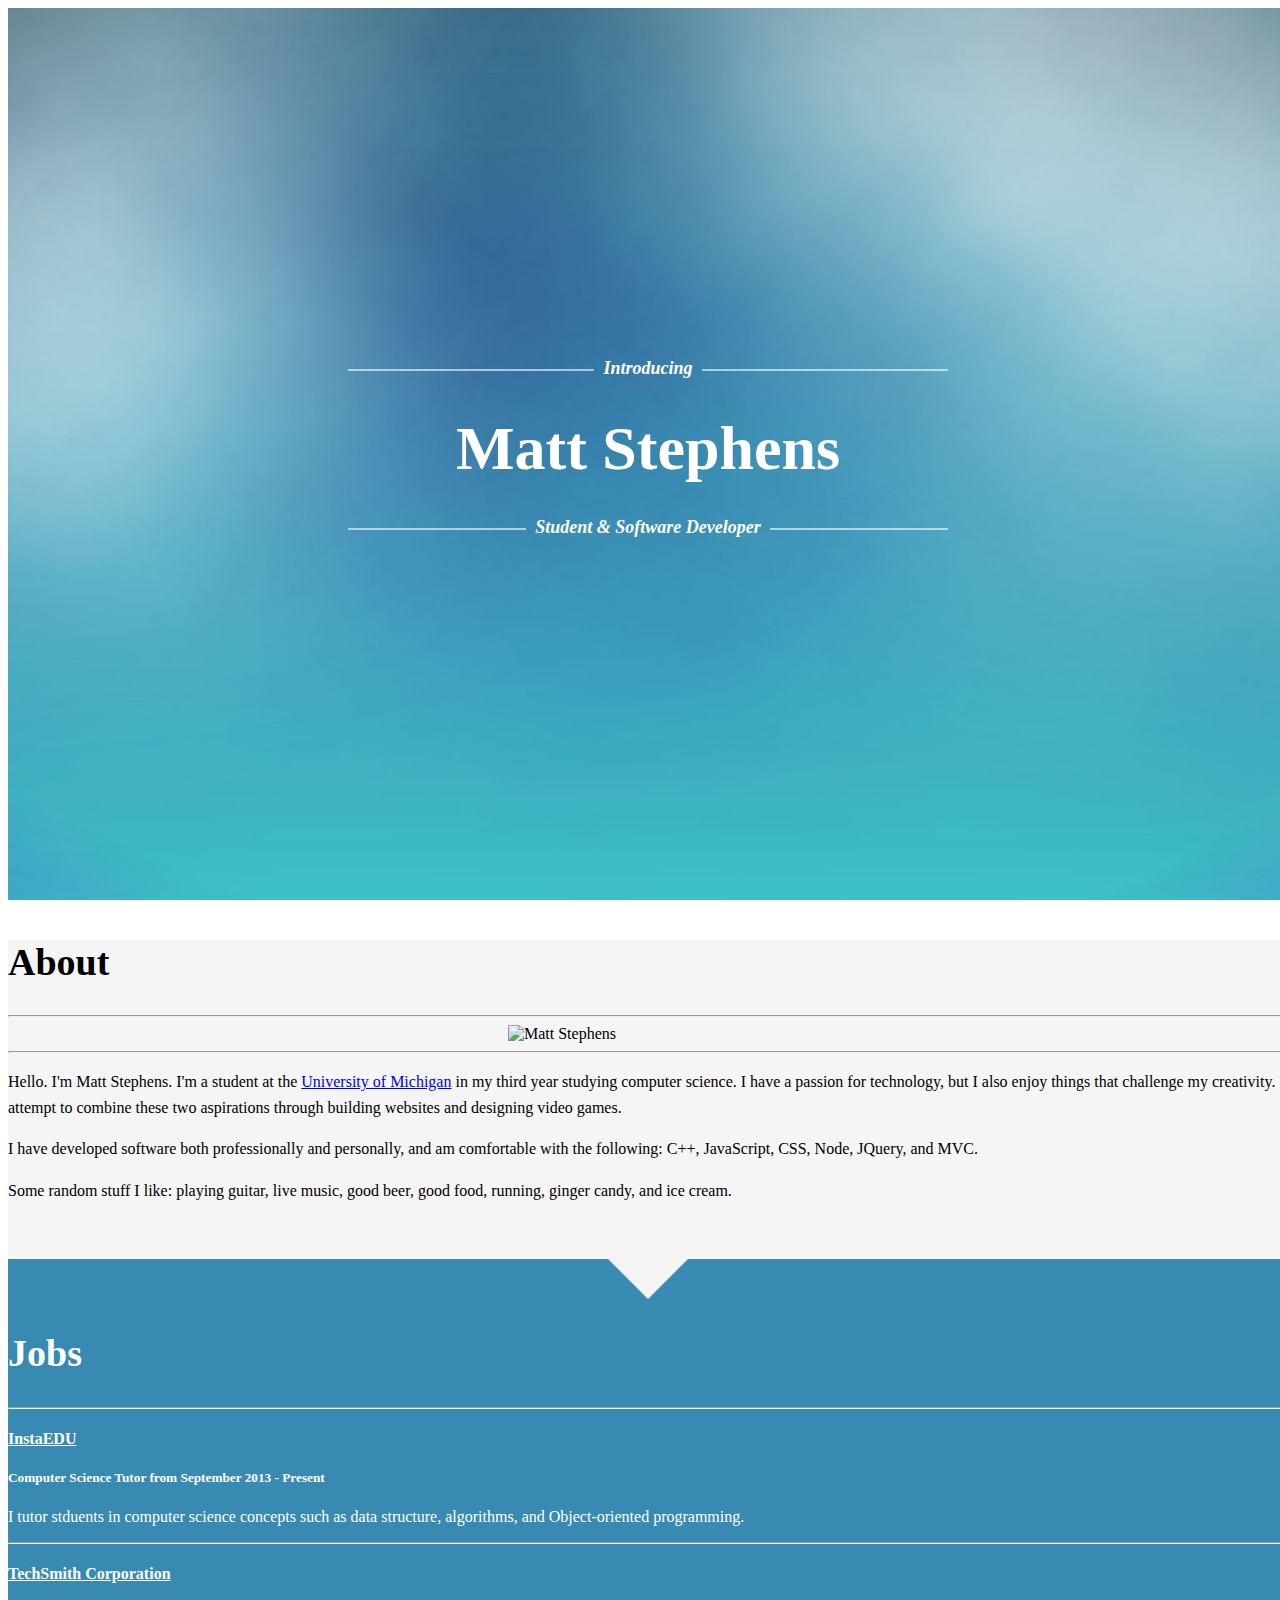
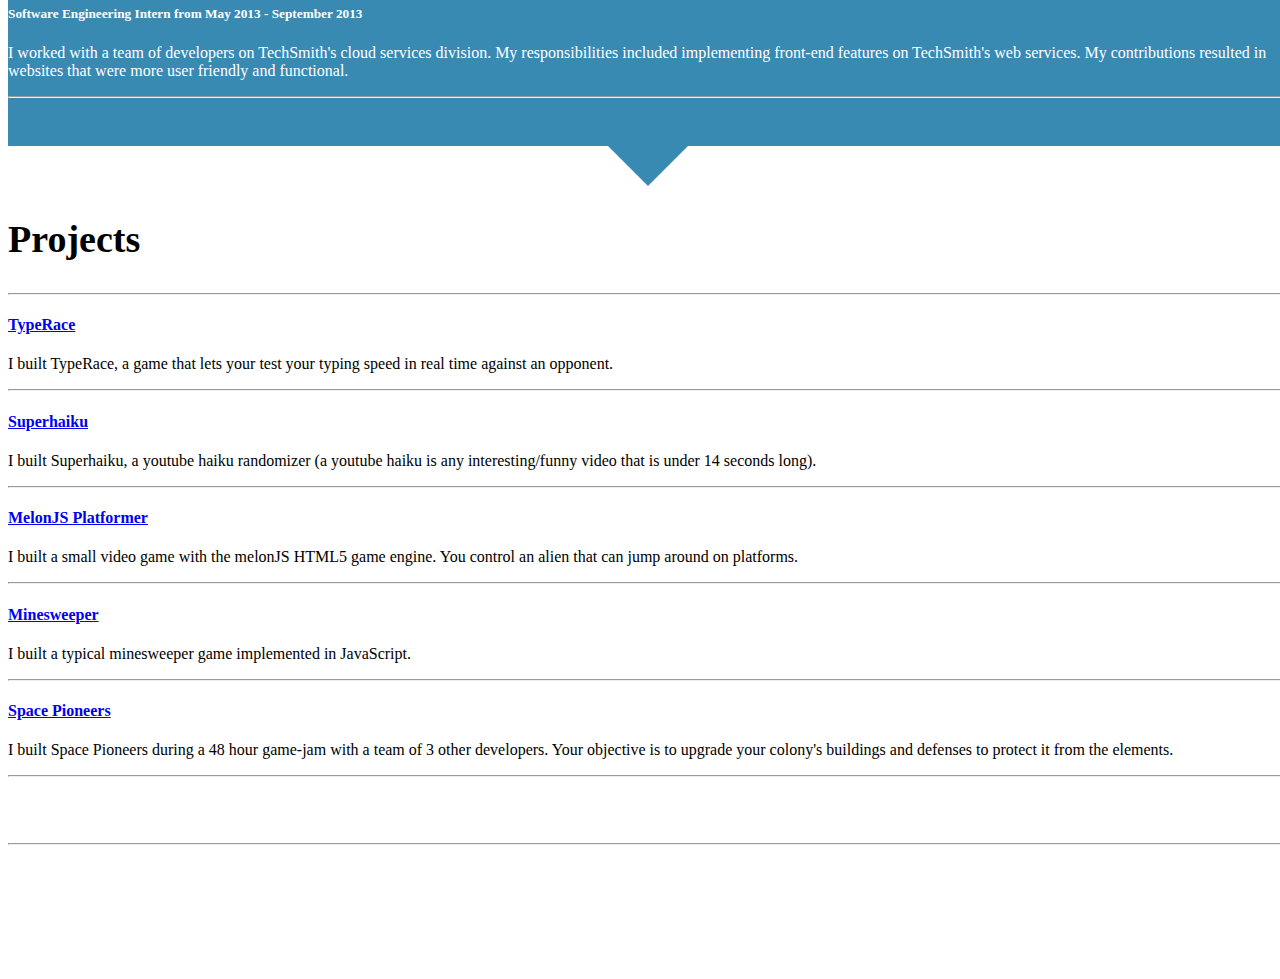
==== commit 0c16bbc7: "Fixed arrow and about text" ====
--- a/index.html
+++ b/index.html
@@ -43,18 +43,14 @@
           </div>
           <div class="col-md-8 col-md-offset-2">
             <div class="photo">
-              <img src="img/wallave.jpg" alt="Matt Stephens" class="img-circle img-responsive">
+              <img src="img/Stephens-circle.png" alt="Matt Stephens" class="img-circle img-responsive">
             </div>
           </div>
-          <div class="col-md-6 col-md-offset-3">
+          <div class="col-md-6 col-md-offset-3 about-text">
             <hr>
-            <div class="col-md-6 about-text">
-              <p class="text-left">Hello. I'm Matt Stephens (the guy on the left). I'm a student at the <a href="http://umich.edu">University of Michigan</a> in my third year studying computer science. I have a passion for technology, but I also like things that challenge me creatively. I attempt to combine these two aspirations through building websites and designing video games.</p>
-            </div> 
-            <div class="col-md-6 about-text">
-              <p class="text-left">I have developed software applications both professionally and personally. I am comfortable with technologies such as C++, JavaScript, CSS, Node, JQuery, and AngularJS.</p>
-              <p class="text-left">Some random stuff I like: playing guitar, live music, good beer, running, Gin Gin Ginger Candy.</p>
-            </div>
+            <p class="text-left">Hello. I'm Matt Stephens. I'm a student at the <a href="http://umich.edu">University of Michigan</a> in my third year studying computer science. I have a passion for technology, but I also enjoy things that challenge my creativity. I attempt to combine these two aspirations through building websites and designing video games.</p>
+            <p class="text-left">I have developed software both professionally and personally, and am comfortable with the following: C++, JavaScript, CSS, Node, JQuery, and MVC.</p>
+            <p class="text-left">Some random stuff I like: playing guitar, live music, good beer, good food, running, ginger candy, and ice cream.</p>
           </div>
         </div>
       </div>
@@ -65,7 +61,7 @@
     <div id ="jobs" class="jobs">
       <div class="arrow-down gray"></div>
       <div class="container">
-        <div class="row">
+        <div class="row white">
           <div class="col-md-4 col-md-offset-4 text-center">
             <h2>Jobs</h2>
             <hr>
@@ -99,7 +95,7 @@
           <p>I built TypeRace, a game that lets your test your typing speed in real time against an opponent.</p>
           <hr>
           <h4><a href="http://mfstephens.com/superhaiku">Superhaiku</a></h4>
-          <p>I built Superhaiku, a youtube haiku randomizer. (A youtube haiku is any interesting/funny video that is under 14 seconds long)</p>
+          <p>I built Superhaiku, a youtube haiku randomizer (a youtube haiku is any interesting/funny video that is under 14 seconds long).</p>
           <hr>
           <h4><a href="http://mfstephens.com/melonJS-platformer/">MelonJS Platformer</a></h4>
           <p>I built a small video game with the melonJS HTML5 game engine. You control an alien that can jump around on platforms.</p>
@@ -122,7 +118,8 @@
           <div class="col-md-6 col-md-offset-3 text-center">
             <div class="arrow-linky"><a href="#top"><i class="icon-circle-arrow-up icon-fw white"></i></a></div>
             <hr>
-            <p>Copyright &copy; Matthew Stephens 2014 in Ann Arbor, MI</p>
+            <p>Copyright &copy; Matthew Stephens 2014 in Ann Arbor, MI.</p>
+            <p>Portrait by <a href="http://www.luluspice.com/">Lulu Tang</a>.
           </div>
         </div>
       </div>
--- a/css/index.css
+++ b/css/index.css
@@ -21,7 +21,7 @@
   height: 100%;
   width: 100%;
   position: relative;
-  background: url(../img/bg2.JPG) no-repeat center center fixed; 
+  background: url("../img/bg2.jpg") no-repeat center center fixed; 
   -webkit-background-size: cover;
   -moz-background-size: cover;
   -o-background-size: cover;
@@ -66,12 +66,12 @@
 .vert-text h1 {
   padding: .25em 0em;
   margin: 0;
-  font-size: 65px;
+  font-size: 62px;
   font-weight: 600;
 }
 
 .header-container {
-  width: 300px;
+  width: 290px;
   margin: 0 auto;
 }
 
@@ -116,6 +116,9 @@
   -webkit-transition:-webkit-transform .8s;
   -moz-transition:-moz-transform .8s;
   transition:transform .8s;
+  display: none;
+  width: 40px;
+  margin: 0 auto;
 }
 
 .arrow-linky:hover {
@@ -129,8 +132,8 @@
 /* About Me */
 
 .photo {
-  margin: 1em auto;
-  width: 250px;
+  margin: 0 auto;
+  width: 280px;
 
 }
 
@@ -156,21 +159,33 @@
 }
 
 .jobs a {
-  color: #333;
+  color: #fff;
 }
 
 /* Footer */
 
 .copyright-footer {
-  background: url(../img/bg2.JPG) center fixed;
+  background: url("../img/bg2.jpg") center fixed;
   color: #ffffff;
   padding: 50px 0;
 }
 
+.copyright-footer a {
+  color: #fff;
+}
+
 /* Color Classes */
 
 .white {
   color: #fff;
+}
+
+.gray {
+  color: rgba(245,245,245,1);
+}
+
+.blue {
+  color: #388ab2;
 }
 
 /* Arrows for Pages */
@@ -185,17 +200,13 @@
   margin: 0 auto;
 }
 
-.gray {
-  color: rgba(245,245,245,1);
-}
-
-.blue {
-  color: #388ab2;
-}
 
 /* Breakpoints */
 @media (min-width: 600px) {
   .header-container {
     width: 600px;
   }
-}
+  .arrow-linky {
+    display: block;
+  }
+}
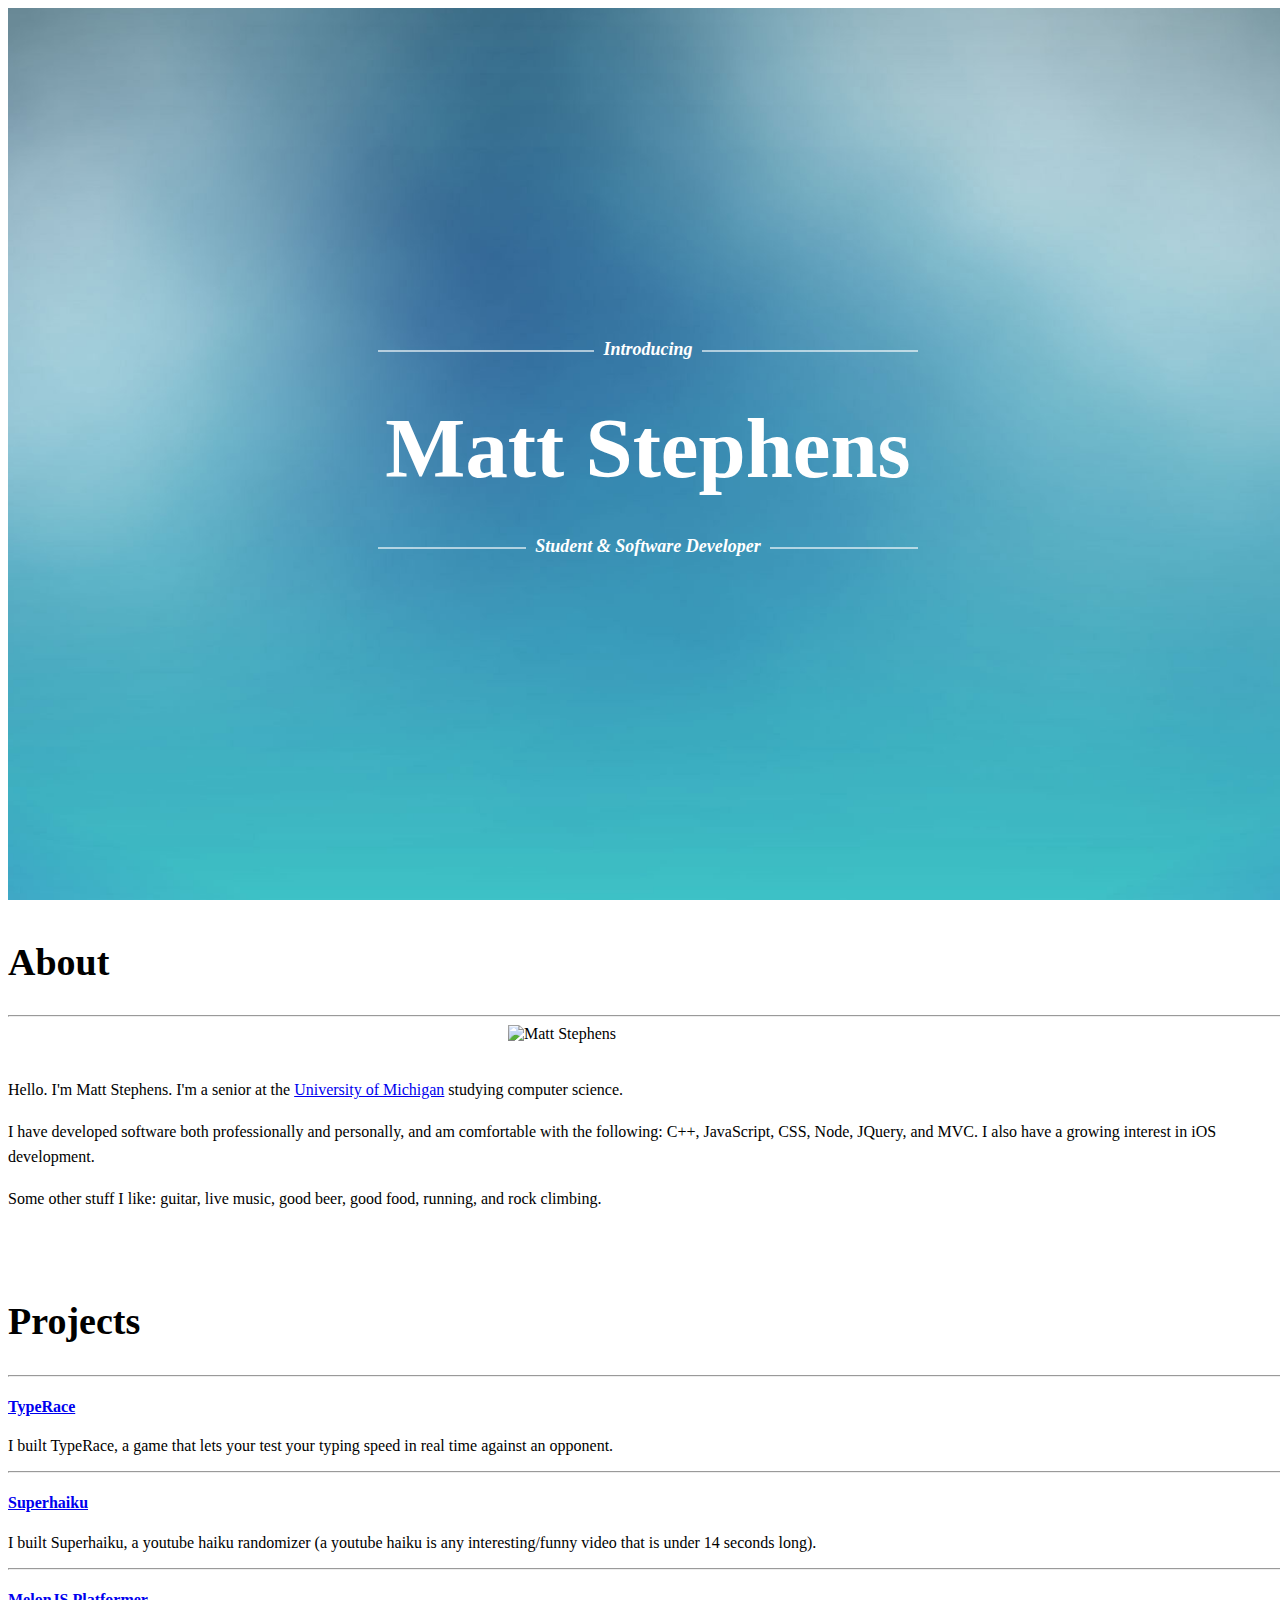
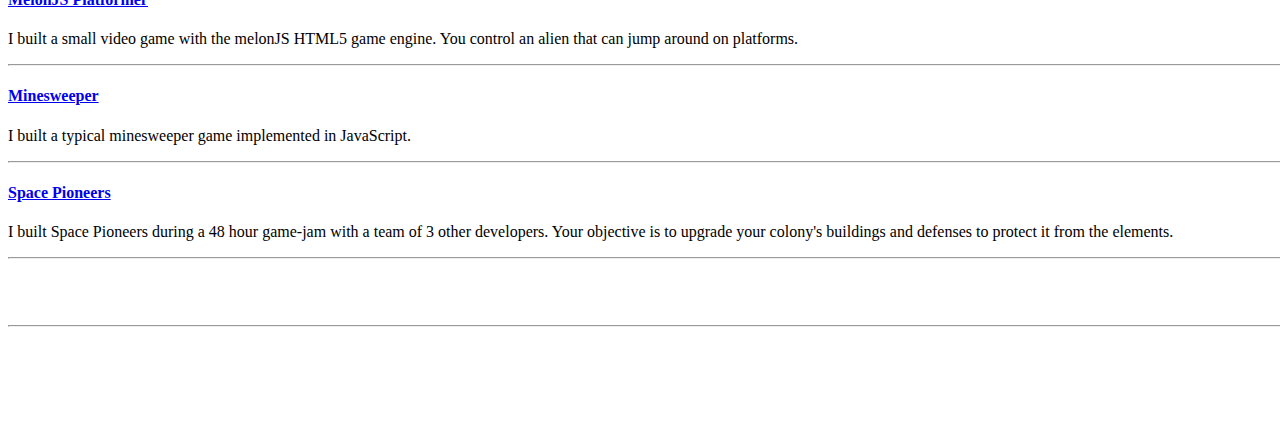
==== commit bd91b907: "updated site" ====
--- a/index.html
+++ b/index.html
@@ -32,8 +32,8 @@
       </div>
     </div>
     <!-- /Full Page Image Header Area -->
-    
-    <!-- About -->
+
+        <!-- About -->
     <div id ="about" class="about">
       <div class="container">
         <div class="row">
@@ -45,45 +45,20 @@
             <div class="photo">
               <img src="img/Stephens-circle.png" alt="Matt Stephens" class="img-circle img-responsive">
             </div>
+            &nbsp;
           </div>
           <div class="col-md-6 col-md-offset-3 about-text">
-            <hr>
-            <p class="text-left">Hello. I'm Matt Stephens. I'm a student at the <a href="http://umich.edu">University of Michigan</a> in my third year studying computer science. I have a passion for technology, but I also enjoy things that challenge my creativity. I attempt to combine these two aspirations through building websites and designing video games.</p>
-            <p class="text-left">I have developed software both professionally and personally, and am comfortable with the following: C++, JavaScript, CSS, Node, JQuery, and MVC.</p>
-            <p class="text-left">Some random stuff I like: playing guitar, live music, good beer, good food, running, ginger candy, and ice cream.</p>
+            <p class="text-left">Hello. I'm Matt Stephens. I'm a senior at the <a href="http://umich.edu">University of Michigan</a> studying computer science.</p>
+            <p class="text-left">I have developed software both professionally and personally, and am comfortable with the following: C++, JavaScript, CSS, Node, JQuery, and MVC. I also have a growing interest in iOS development.</p>
+            <p class="text-left">Some other stuff I like: guitar, live music, good beer, good food, running, and rock climbing.</p>
           </div>
         </div>
       </div>
     </div>
     <!-- About -->
 
-    <!-- Jobs -->
-    <div id ="jobs" class="jobs">
-      <div class="arrow-down gray"></div>
-      <div class="container">
-        <div class="row white">
-          <div class="col-md-4 col-md-offset-4 text-center">
-            <h2>Jobs</h2>
-            <hr>
-          </div>
-          <div class="col-md-6 col-md-offset-3">
-            <h4><a href="http://instaedu.com">InstaEDU</a></h4>
-            <h5>Computer Science Tutor from September 2013 - Present</h5>
-            <p>I tutor stduents in computer science concepts such as data structure, algorithms, and Object-oriented programming.</p>
-            <hr>
-            <h4><a href="http://techsmith.com">TechSmith Corporation</a></h4>
-            <h5>Software Engineering Intern from May 2013 - September 2013</h5>
-            <p>I worked with a team of developers on TechSmith's cloud services division. My responsibilities included implementing front-end features on TechSmith's web services. My contributions resulted in websites that were more user friendly and functional.</p>
-            <hr>
-          </div>
-        </div>
-      </div>
-    </div>
-    <!-- Jobs -->
-
     <!-- Portfolio -->
     <div id ="portfolio" class="portfolio">
-      <div class="arrow-down blue"></div>
       <div class="container">
         <div class="row">
           <div class="col-md-4 col-md-offset-4 text-center">
@@ -111,14 +86,13 @@
     </div>
     <!-- /Portfolio -->
 
-    <!-- Footer -->
+        <!-- Footer -->
     <footer class="copyright-footer">
       <div class="container">
         <div class="row">
           <div class="col-md-6 col-md-offset-3 text-center">
             <div class="arrow-linky"><a href="#top"><i class="icon-circle-arrow-up icon-fw white"></i></a></div>
             <hr>
-            <p>Copyright &copy; Matthew Stephens 2014 in Ann Arbor, MI.</p>
             <p>Portrait by <a href="http://www.luluspice.com/">Lulu Tang</a>.
           </div>
         </div>
@@ -135,7 +109,7 @@
   <script>
     $(function() {
         $('a[href*=#]:not([href=#])').click(function() {
-          if (location.pathname.replace(/^\//,'') == this.pathname.replace(/^\//,'') 
+          if (location.pathname.replace(/^\//,'') == this.pathname.replace(/^\//,'')
               || location.hostname == this.hostname) {
 
             var target = $(this.hash);
@@ -160,4 +134,4 @@
         ga('send', 'pageview');
     </script>
   </body>
-</html>+</html>
--- a/css/index.css
+++ b/css/index.css
@@ -21,7 +21,7 @@
   height: 100%;
   width: 100%;
   position: relative;
-  background: url("../img/bg2.jpg") no-repeat center center fixed; 
+  background: url("../img/bg2.jpg") no-repeat center center fixed;
   -webkit-background-size: cover;
   -moz-background-size: cover;
   -o-background-size: cover;
@@ -66,7 +66,7 @@
 .vert-text h1 {
   padding: .25em 0em;
   margin: 0;
-  font-size: 62px;
+  font-size: 4.3em;
   font-weight: 600;
 }
 
@@ -117,7 +117,7 @@
   -moz-transition:-moz-transform .8s;
   transition:transform .8s;
   display: none;
-  width: 40px;
+  width: 45px;
   margin: 0 auto;
 }
 
@@ -143,7 +143,6 @@
 }
 
 .about {
-  background: rgba(245,245,245,1);
   padding-bottom: 40px;
 }
 
@@ -190,11 +189,11 @@
 
 /* Arrows for Pages */
 .arrow-down {
-  width: 0; 
-  height: 0; 
+  width: 0;
+  height: 0;
   border-left: 40px solid transparent;
   border-right: 40px solid transparent;
-  
+
   border-top: 40px solid;
 
   margin: 0 auto;
@@ -204,9 +203,53 @@
 /* Breakpoints */
 @media (min-width: 600px) {
   .header-container {
-    width: 600px;
+    width: 540px;
+  }
+  .vert-text h1 {
+    font-size: 5.3em;
   }
   .arrow-linky {
     display: block;
   }
 }
+
+/* fade in */
+
+.vert-text {
+
+    -webkit-animation: fadein 3s; /* Safari, Chrome and Opera > 12.1 */
+       -moz-animation: fadein 3s; /* Firefox < 16 */
+        -ms-animation: fadein 3s; /* Internet Explorer */
+         -o-animation: fadein 3s; /* Opera < 12.1 */
+            animation: fadein 3s;
+}
+
+@keyframes fadein {
+    from { opacity: 0; }
+    to   { opacity: 1; }
+}
+
+/* Firefox < 16 */
+@-moz-keyframes fadein {
+    from { opacity: 0; }
+    to   { opacity: 1; }
+}
+
+/* Safari, Chrome and Opera > 12.1 */
+@-webkit-keyframes fadein {
+    from { opacity: 0; }
+    to   { opacity: 1; }
+}
+
+/* Internet Explorer */
+@-ms-keyframes fadein {
+    from { opacity: 0; }
+    to   { opacity: 1; }
+}
+
+/* Opera < 12.1 */
+@-o-keyframes fadein {
+    from { opacity: 0; }
+    to   { opacity: 1; }
+}
+
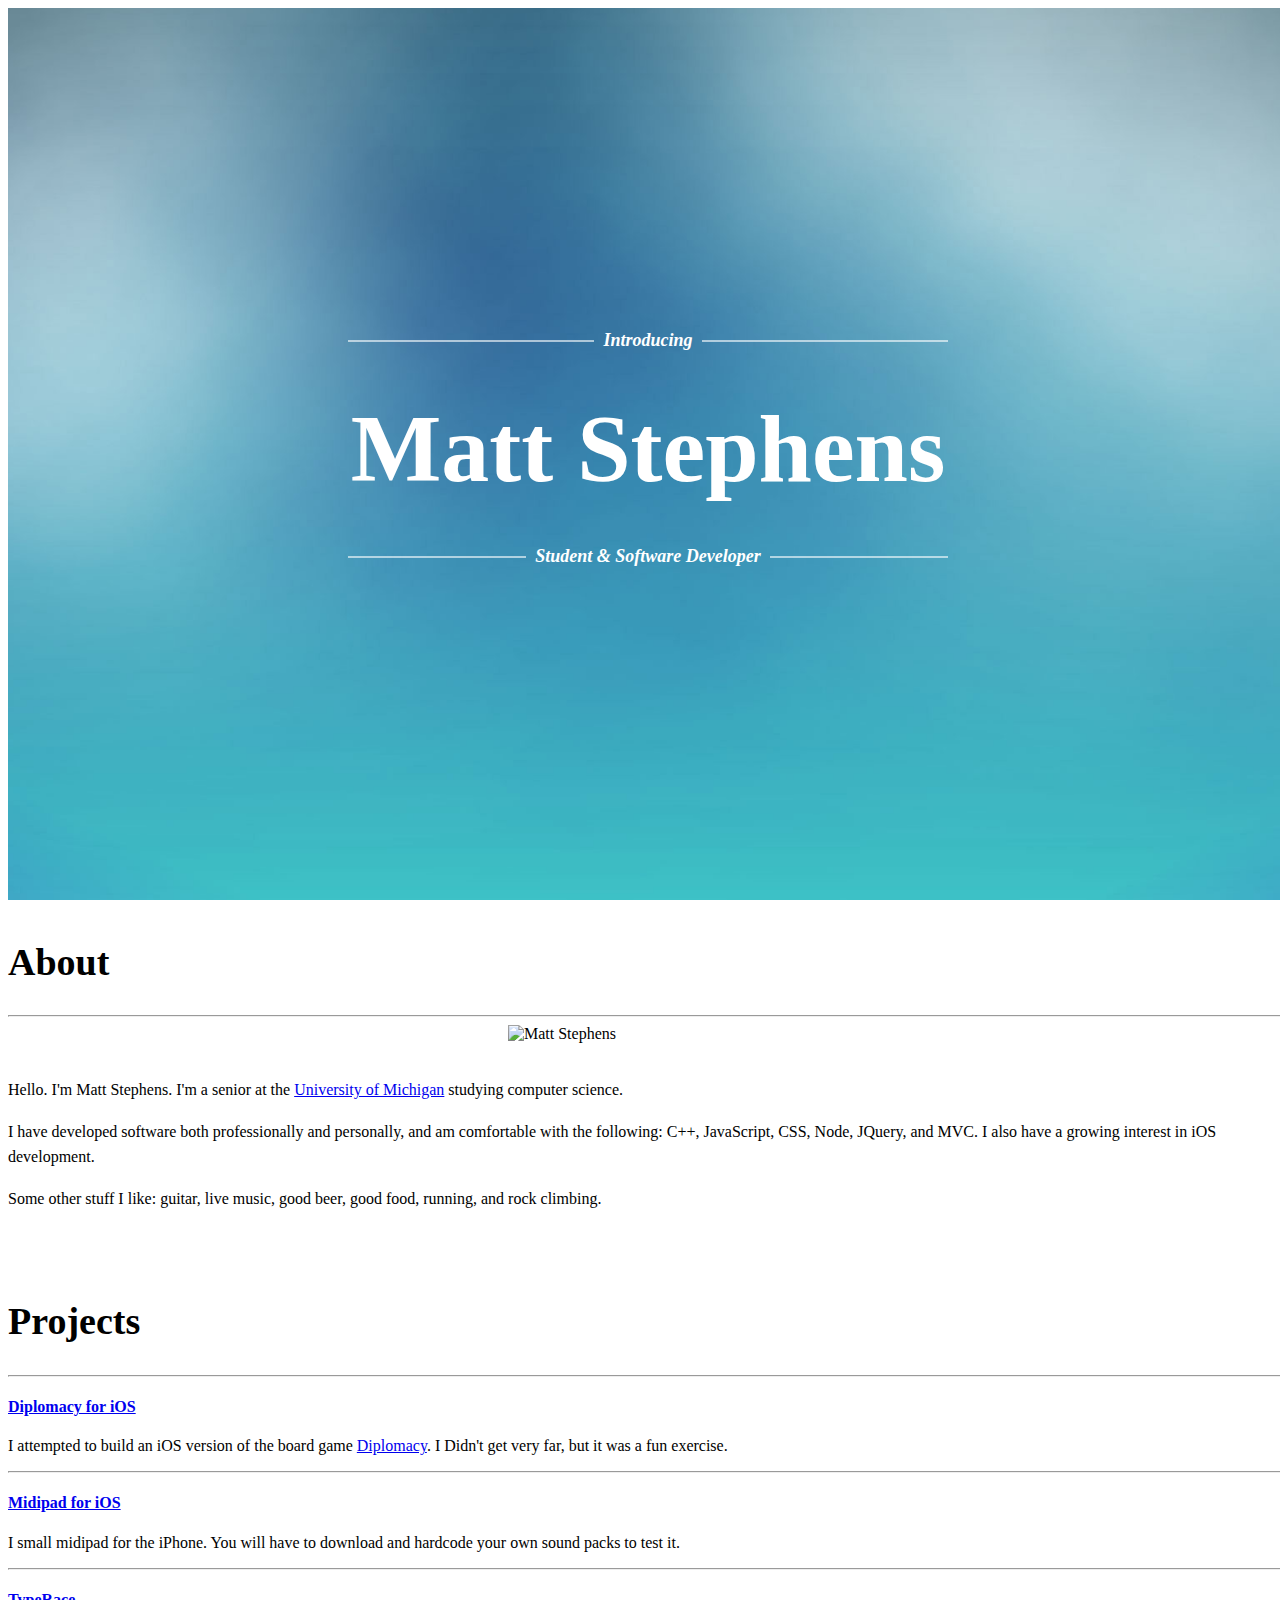
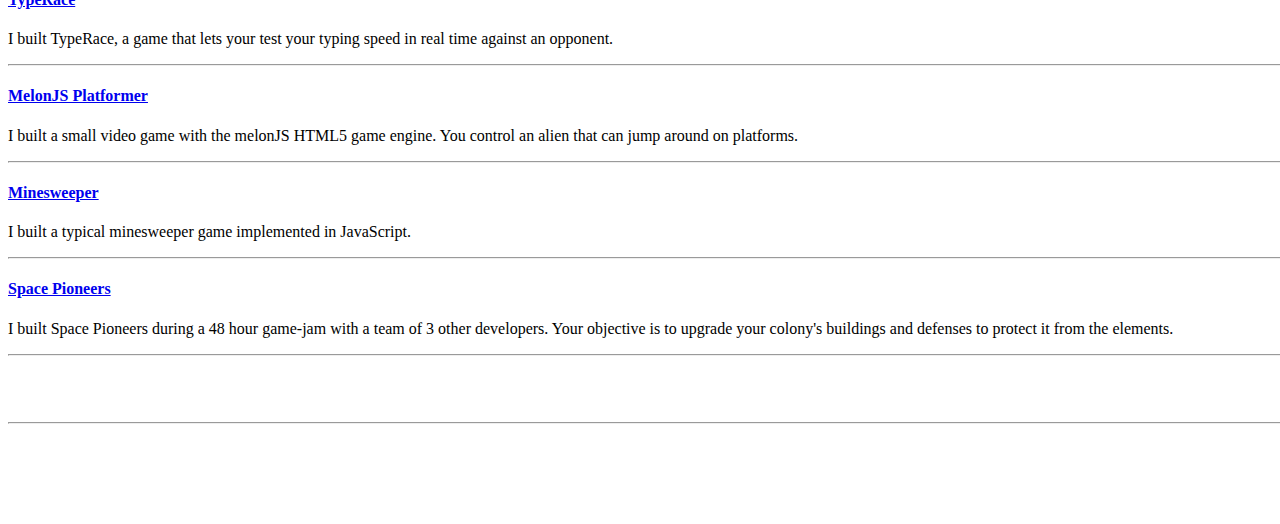
==== commit fe2be195: "New stuff for the 'ol site" ====
--- a/index.html
+++ b/index.html
@@ -66,11 +66,14 @@
             <hr>
           </div>
           <div class="col-md-6 col-md-offset-3">
+          <h4><a href="https://github.com/mfstephens/Diplomacy">Diplomacy for iOS</a></h4>
+          <p>I attempted to build an iOS version of the board game <a href="http://en.wikipedia.org/wiki/Diplomacy_%28game%29">Diplomacy</a>. I Didn't get very far, but it was a fun exercise.</p>
+          <hr>
+          <h4><a href="https://github.com/mfstephens/Midipad">Midipad for iOS</a></h4>
+          <p>I small midipad for the iPhone. You will have to download and hardcode your own sound packs to test it.</p>
+          <hr>
           <h4><a href="http://type-race.herokuapp.com/">TypeRace</a></h4>
           <p>I built TypeRace, a game that lets your test your typing speed in real time against an opponent.</p>
-          <hr>
-          <h4><a href="http://mfstephens.com/superhaiku">Superhaiku</a></h4>
-          <p>I built Superhaiku, a youtube haiku randomizer (a youtube haiku is any interesting/funny video that is under 14 seconds long).</p>
           <hr>
           <h4><a href="http://mfstephens.com/melonJS-platformer/">MelonJS Platformer</a></h4>
           <p>I built a small video game with the melonJS HTML5 game engine. You control an alien that can jump around on platforms.</p>
--- a/css/index.css
+++ b/css/index.css
@@ -203,10 +203,10 @@
 /* Breakpoints */
 @media (min-width: 600px) {
   .header-container {
-    width: 540px;
+    width: 600px;
   }
   .vert-text h1 {
-    font-size: 5.3em;
+    font-size: 6.0em;
   }
   .arrow-linky {
     display: block;
